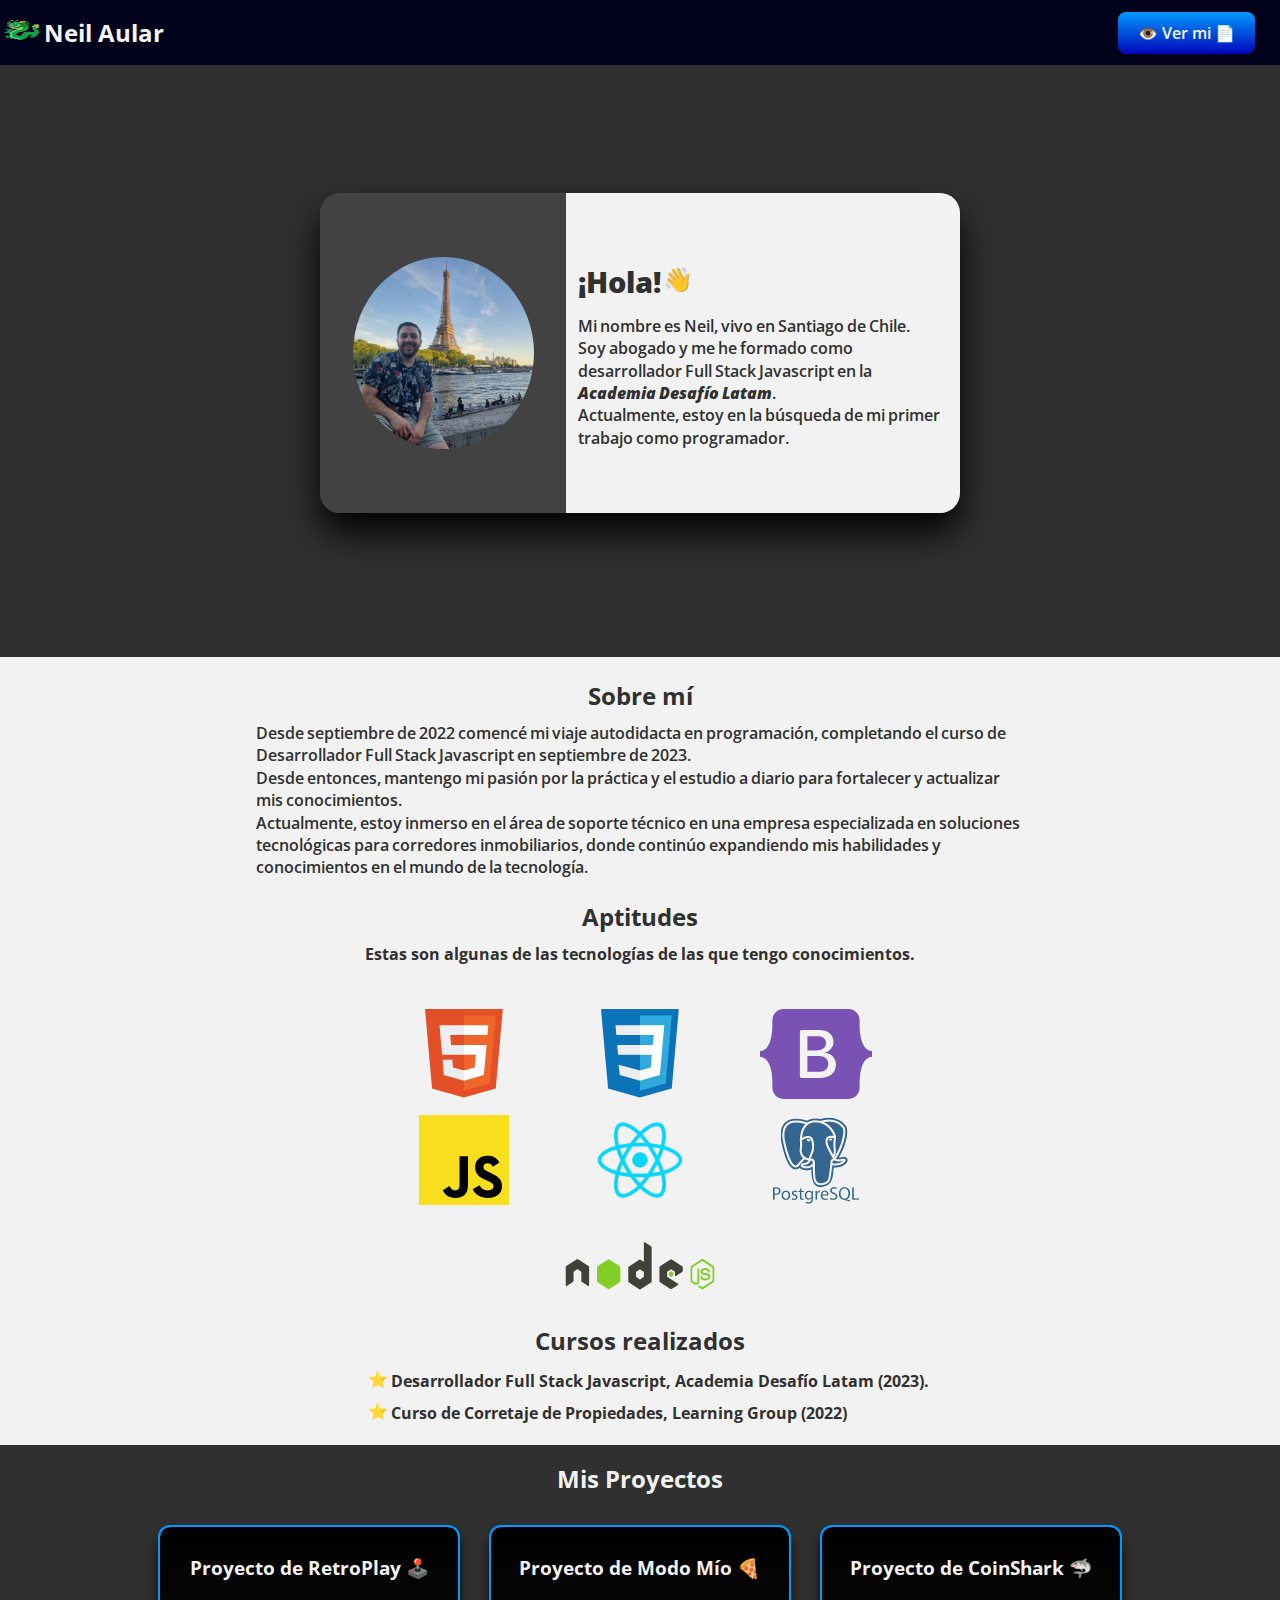
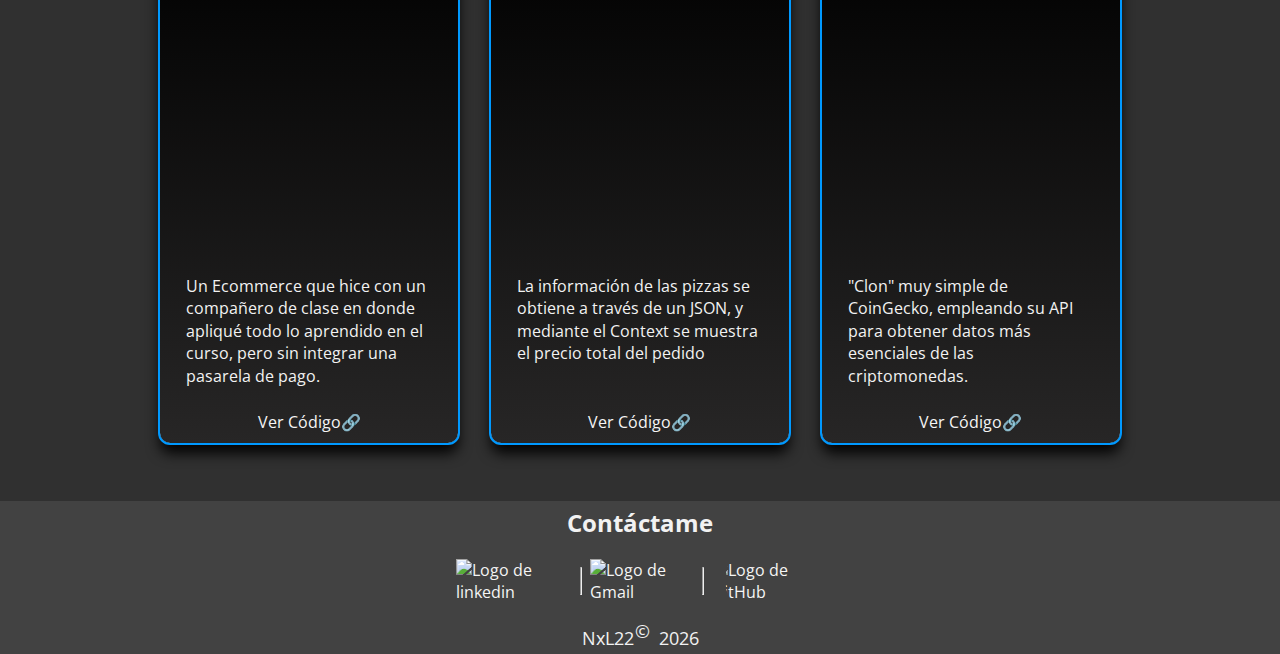
==== index.html @ 05d7876f "uso de las variables en css y quitado del texto justify" ====
<!DOCTYPE html>
<html lang="es">

<head>
    <meta charset="UTF-8" />
    <meta name="viewport" content="width=device-width, initial-scale=1.0" />
    <link rel="stylesheet" href="./styles/estilos.css" />
    <title>Portafolio de Neil</title>
    <link rel="icon" href="./assets/imagenes/android-chrome-512x512.png" />
    <link rel="preconnect" href="https://fonts.googleapis.com" />
    <link rel="preconnect" href="https://fonts.gstatic.com" crossorigin />
    <link href="https://fonts.googleapis.com/css2?family=Open+Sans:wght@500&display=swap" rel="stylesheet" />
    <!--Scripts-->
    <script type="module" src="./script/date.js"></script>
    <script type="module" src="./script/myName.js"></script>
    <script type="module" src="./script/redirect.js"></script>
    <meta name="description" content="Portafolio de Neil Aular, programador Full Stack JS." />
    <meta name="keywords"
        content="desarrollador web, programador Full Stack, Javascript, portafolio, chile, desafio latam, NxL22" />
    <meta property="og:description" content="Portafolio de Neil Aular, programador Full Stack JS" />
    <meta name="author" content="Neil Aular" />
    <meta property="og:title" content="Neil Portafolio" />
    <meta property="og:image" content="./assets/imagenes/yo-portafolio-meta.jpg">
    <meta property="og:url" content="https://nxl22.github.io/" />
    <link rel="canonical" href="https://nxl22.github.io/" />
</head>

<body>
    <header>
        <h3><img class="gif-drake" decoding="async" src="./assets/imagenes/gif drake.gif" alt="Dragón GIF">
            <h1 id="myName">Neil Aular</h1>
        </h3>

        <a href="https://home.mycloud.com/action/share/c47ebfcd-e079-4c40-8b34-0595a6c8f67e"
            rel="nofollow noopener noreferrer" target="_blank" class="btn-cv">👁️ Ver mi 📄</a>
    </header>

    <section class="uno">
        <div class="caja-central">
            <div class="caja-cara">
                <img class="cara" src="./assets/imagenes/yo-portafolio.avif" alt="Foto de Neil">
            </div>
            <div class="caja-presentacion">
                <div>
                    <h2><big><strong>¡Hola!</strong></big> <span class="icon-hola">👋</span></h2>
                    <p class="presentacion">
                        Mi nombre es Neil, vivo en Santiago de Chile. <br> Soy abogado y me he
                        formado como desarrollador Full Stack Javascript en la <em><strong>Academia
                                Desafío Latam</strong></em>. <br> Actualmente, estoy en la búsqueda
                        de mi primer trabajo como programador.
                    </p>
                </div>
            </div>
        </div>
    </section>

    <section class="dos">
        <h2 class="h2-sobre-mi">Sobre mí</h2>
        <div class="presentacion">
            <p class="texto-sobre-mi">
                Desde septiembre de 2022 comencé mi viaje autodidacta en programación,
                completando el curso de Desarrollador Full Stack Javascript en
                septiembre de 2023. <br>
                Desde entonces, mantengo mi pasión por la práctica y
                el estudio a diario para fortalecer y actualizar mis conocimientos. <br> Actualmente, estoy inmerso en
                el
                área de soporte técnico en una empresa especializada en soluciones tecnológicas para corredores
                inmobiliarios, donde continúo expandiendo mis habilidades y conocimientos en el mundo de la
                tecnología. </p>
        </div>

        <h2 class="titulo">Aptitudes</h2>
        <p class="texto-aptitudes">
            Estas son algunas de las tecnologías de las que tengo conocimientos.
        </p>

        <div class="aptitudes">
            <div class="tech-list">
                <div class="grid-container">
                    <img src="./assets/imagenes/HTML.svg" decoding="async" loading="lazy" class="tech"
                        alt="Logo de HTML">

                    <img src="./assets/imagenes/CSS.svg" decoding="async" loading="lazy" class="tech" alt="Logo de CSS">

                    <img src="./assets/imagenes/BOOTSTRAP.svg" decoding="async" loading="lazy" class="tech"
                        alt="Logo de BOOTSTRAP">

                    <img src="./assets/imagenes/JAVASCRIPT.svg" decoding="async" loading="lazy" class="tech"
                        alt="Logo de JAVASCRIPT">

                    <img src="./assets/imagenes/REACT.png" decoding="async" loading="lazy" class="tech"
                        alt="Logo de REACT">

                    <img src="./assets/imagenes/PostgreSQL.png" decoding="async" loading="lazy" class="tech"
                        alt="Logo de POSTGRESQL">

                    <img src="./assets/imagenes/NODEJS.svg" decoding="async" loading="lazy" class="tech"
                        alt="Logo de NODEJS">
                </div>
            </div>

            <h2 class="titulo">Cursos realizados</h2>
            <div class="cursos-realizados">
                <ul>
                    <li>
                        Desarrollador Full Stack Javascript, Academia Desafío Latam (2023).
                    </li>
                    <li>
                        Curso de Corretaje de Propiedades, Learning Group (2022)
                    </li>
                </ul>
            </div>
    </section>

    <section class="tres">
        <h2 class="titulo-proyectos">Mis Proyectos</h2>

        <div class="proyectos">
            <div class="card">
                <h3>Proyecto de RetroPlay 🕹️</h3>
                <img src="./assets/imagenes/RetroPlay.jpeg" decoding="async" loading="lazy" alt="Proyecto RetroPlay">
                <p class="texto-card">Un Ecommerce que hice con un compañero de clase en donde apliqué todo lo aprendido
                    en el curso, pero sin integrar una
                    pasarela de pago.</p>
                <div class="ver-codigo">
                    <a href="https://github.com/NxL22/RetroPlay-Ecommerce" rel="nofollow noopener noreferrer"
                        target="_blank"><span class="texto-ver">Ver
                            Código🔗</span></a>
                </div>
            </div>

            <div class="card">
                <h3>Proyecto de Modo Mío 🍕 </h3>
                <img src="./assets/imagenes/pizzeria.jpeg" decoding="async" loading="lazy" alt="Poyecto Modo Mío">

                <p class="texto-card">La información de las pizzas se obtiene a través de un JSON, y mediante el Context
                    se muestra el precio total del pedido</p>
                <div class="ver-codigo">
                    <a href="https://github.com/NxL22/Desafio-Pizzeria.git" rel="nofollow noopener noreferrer"
                        target="_blank"><span class="texto-ver">Ver
                            Código🔗</span></a>
                </div>
            </div>

            <div class="card">
                <h3>Proyecto de CoinShark 🦈</h3>
                <img src="./assets/imagenes/CoinShark.jpeg" decoding="async" loading="lazy" alt="Proyecto CoinShark">
                <p class="texto-card">"Clon" muy simple de CoinGecko, empleando su API para obtener datos más
                    esenciales de las criptomonedas.</p>
                <div class="ver-codigo">
                    <a href="https://github.com/NxL22/Desafio-react-API.git" rel="nofollow noopener noreferrer"
                        target="_blank"><span class="texto-ver">Ver
                            Código🔗</span></a>
                </div>
            </div>
    </section>

    <footer class="footer">
        <h2 class="titulo-footer">Contáctame</h2>

        <div class="contacto">
            <a href="https://www.linkedin.com/in/neil-aular/" rel="nofollow noopener noreferrer" target="_blank">
                <img src="https://cdn.worldvectorlogo.com/logos/linkedin-icon-2.svg" decoding="async" loading="lazy"
                    class="red-social" alt="Logo de linkedin">
            </a>
            <hr />

            <a href="mailto:lien.dev.22@gmail.com?body=Hola%20Neil," rel="nofollow noopener noreferrer" target="_blank">
                <img src="https://cdn.worldvectorlogo.com/logos/gmail-icon.svg" decoding="async" loading="lazy"
                    class="red-social" alt="Logo de Gmail">
            </a>

            <hr />

            <a href="https://github.com/NxL22" rel="nofollow noopener noreferrer" target="_blank">
                <img src="https://cdn-icons-png.flaticon.com/512/25/25231.png" decoding="async" loading="lazy"
                    class="red-social github" alt="Logo de GitHub">
            </a>

        </div>
        <p class="texto-footer">
            NxL22 <big class="copyright">&copy;</big> <span id="currentYear"></span>
        </p>
    </footer>

</body>

</html>
---- styles/estilos.css ----
:root {
    --color-scrollbar: rgba(12, 97, 245, 0.706);
    --color-scrollbar-bg: #222121;
    --color-bg: #000000;
    --color-header-bg: #01011c;
    --color-header-bg-adjusted: rgba(0, 0, 0, 0.3);
    --color-header-text: #f5f5f5;
    --color-main-text: #f2f2f2;
    --color-secondary-bg: #303030;
    --color-accent: #09f;
    --color-accent-dark: #0104bcf9;
    --color-card-bg: linear-gradient(rgb(0, 0, 0), #272626);
    --color-card-border: linear-gradient(#09f, #f5f5f5);
    --color-footer-bg: #424242;
    --color-hover-card:#0f63e8ef;
}

html {
    box-sizing: border-box;
    scrollbar-color: var(--color-scrollbar) var(--color-scrollbar-bg);
    scrollbar-width: thin;
}

body {
    margin: 0;
    font-family: 'Open Sans', sans-serif;
    background-color: var(--color-bg);
    color: var(--color-main-text);
}

header {
    display: flex;
    height: 65px;
    background-color: var(--color-header-bg);
    color: var(--color-header-text);
    align-items: center;
    justify-content: space-between;
    user-select: none;
    position: sticky;
    top: 0;
    z-index: 1;
    animation: adjust-header linear both;
    animation-timeline: scroll();
    animation-range: 0 100px;
}

@keyframes adjust-header {
    to {
        background: var(--color-header-bg-adjusted);
        font-size: 12px;
        height: 52px;
        border-radius: 0;
    }
}

h1 {
    font-size: 1.5em;
    cursor: pointer;
}

h2 {
    position: relative;
    margin-top: 5px;
}

.gif-drake {
    width: 44px;
    height: 22px;
}

.btn-cv {
    color: var(--color-header-text);
    background:
        linear-gradient(var(--color-accent), var(--color-accent-dark)) padding-box,
        linear-gradient(var(--color-accent), var(--color-secondary-bg)) border-box;
    text-decoration: none;
    font-weight: 600;
    max-height: 40px;
    padding: 10px 20px;
    font-size: 16px;
    border-radius: 8px;
    margin-right: 25px;
    margin-left: auto;
}

.btn-cv:hover {
    background: linear-gradient(rgb(1, 37, 61), #1070e6f9) padding-box;
    transition: background-color 0.3s ease;
}

.cara {
    border-radius: 50%;
    height: 12em;
    padding-top: 4em;
    padding-bottom: 4em;
}

.uno {
    padding-bottom: 9em;
    width: 100%;
    display: flex;
    flex-direction: row;
    justify-content: center;
    background-color: var(--color-secondary-bg);
    color: var(--color-main-text);
    user-select: none;
}

.caja-central {
    margin-top: 10%;
    width: 50%;
    display: flex;
    flex-direction: row;
    border-radius: 20px;
    overflow: hidden;
    height: 50%;
    box-shadow: 0 20px 36px rgba(0, 0, 0, 0.956);
}

.caja-cara {
    display: flex;
    justify-content: center;
    align-items: center;
    width: 40%;
    background-color: var(--color-footer-bg);
}

.caja-presentacion {
    display: flex;
    justify-content: center;
    align-items: center;
    width: 60%;
    background-color: var(--color-main-text);
    color: var(--color-secondary-bg);
    padding: 12px;
}

.presentacion,
.texto-sobre-mi,
.texto-card {
    word-wrap: break-word;
    text-wrap: pretty;
    text-align: start;
    line-height: 1.4;
}

.texto-card {
    padding-inline: 1em;
}

.presentacion {
    margin: 0;
    margin-top: -6px;
    max-width: 100%;
    word-spacing: -1px;
    font-weight: 600;
}

.dos {
    background-color: var(--color-main-text);
    height: auto;
    display: flex;
    flex-direction: column;
    justify-content: center;
    align-items: center;
    color: var(--color-secondary-bg);
    padding: 1em 20% 2em 20%;
    font-weight: 700;
    user-select: none;
}

.dos h2,
.dos ul,
.dos li {
    margin-bottom: -18px;
}

.dos li {
    padding: 3px;
    list-style: none;
    margin-bottom: 4px;
    position: relative;
    white-space: nowrap;
}

.cursos-realizados li::before {
    content: "⭐";
    height: 26px;
    position: absolute;
    left: -20px;
    top: 50%;
    transform: translateY(-50%);
}

.h2-sobre-mi {
    margin-top: -1em;
    padding-top: 30px;
    padding-bottom: 18px;
}

.aptitudes {
    width: 70%;
    margin-top: 20px;
}

.tech-list {
    display: flex;
    justify-content: space-between;
    padding: 8px;
    justify-content: center;
    align-items: center;
}

.tech {
    height: 90px;
}

.tres {
    background-color: var(--color-secondary-bg);
    height: 41em;
    display: flex;
    justify-content: flex-start;
    flex-direction: column;
    align-items: center;
    color: var(--color-main-text);
    user-select: none;
}

.proyectos {
    width: 75%;
    display: flex;
    justify-content: space-between;
    flex-wrap: wrap;
    column-gap: 10px;
}

.titulo-proyectos {
    padding-bottom: 1em;
    padding-top: 0.5em;
}

.card {
    display: flex;
    position: relative;
    flex-direction: column;
    text-align: center;
    width: 29%;
    outline: solid var(--color-accent) 2px;
    background: var(--color-card-bg) padding-box,
        var(--color-card-border) border-box;
    border-radius: 10px;
    padding: 10px;
    margin-top: -12px;
    min-height: 31em;
    word-break: normal;
    transition: transform 0.3s ease, box-shadow 0.3s ease;
    box-shadow: 0 10px 14px rgba(0, 0, 0, 0.974);
}

.card:hover {
    transform: translateY(-4px) scale(1.02) rotateY(4deg);
    box-shadow: 0 20px 36px rgb(0, 0, 0);
}

.texto-ver:hover {
    color: var(--color-hover-card);
}

.ver-codigo {
    position: absolute;
    bottom: 10px;
    left: 50%;
    transform: translateX(-50%);
}

.card>img {
    width: 200px;
    height: 260px;
    margin: 0 auto;
    display: block;
}

.card a,
footer a {
    color: var(--color-header-text);
    text-decoration: none;
}

.red-social {
    max-height: 3.3em;
    margin: 0 8px;
    transition: all 0.4s ease;
    position: relative;
}

.red-social.github {
    clip-path: circle(50%);
}

.red-social::before {
    content: '';
    position: absolute;
    top: 50%;
    left: 50%;
    width: 100%;
    height: 100%;
    border-radius: 50%;
    background-color: rgba(255, 255, 255, 0.1);
    transform: translate(-50%, -50%) scale(0);
    transition: transform 0.4s ease, opacity 0.4s ease;
    z-index: -1;
}

.red-social:hover::before {
    transform: translate(-50%, -50%) scale(1.5);
    opacity: 0;
}

.red-social:hover {
    animation: iconShake 0.5s ease forwards;
    box-shadow: 0 4px 15px rgba(0, 0, 0, 0.2);
}

@keyframes iconShake {
    0% {
        transform: translateX(0) rotate(0);
    }

    25% {
        transform: translateX(-5px) rotate(-10deg);
    }

    50% {
        transform: translateX(5px) rotate(10deg);
    }

    75% {
        transform: translateX(-5px) rotate(-10deg);
    }

    100% {
        transform: translateX(0) rotate(0);
    }
}

footer {
    background-color: var(--color-footer-bg);
    display: flex;
    flex-direction: column;
    justify-content: flex-start;
    align-items: center;
    color: var(--color-main-text);
    user-select: none;
}

.texto-footer {
    margin-top: 18px;
    margin-bottom: 4px;
    font-size: large;
}

.copyright {
    font-size: 1em;
    vertical-align: 0.3em;
    position: relative;
    top: -0.1em;
    left: -0.2em;
}

.contacto {
    width: 30%;
    display: flex;
    justify-content: center;
}

.titulo {
    text-align: center;
    padding-bottom: 12px;
}

.cursos-realizados {
    display: flex;
    justify-content: center;
    align-items: center;
}

.grid-container {
    display: grid;
    grid-template-columns: repeat(3, 1fr);
    gap: 16px;
    justify-content: center;
    align-items: center;
}

.grid-container img {
    max-width: 10em;
    display: block;
    margin: 0 auto;
}

.grid-container img:nth-child(7) {
    grid-column: 2 / span 1;
    justify-self: center;
}

.icon-hola {
    display: inline-block;
    animation: shake 3.5s infinite;
    position: absolute;
    top: -2px;
    padding: 2px;
}

@keyframes shake {
    0% {
        transform: translateY(0) rotate(0);
    }

    25% {
        transform: translateX(-4px) rotate(-20deg);
    }

    50% {
        transform: translateX(5px) rotate(12deg);
    }

    75% {
        transform: translateX(-3px) rotate(-10deg);
    }

    100% {
        transform: translateY(0) rotate(0);
    }
}

@media only screen and (max-width: 1198px) {
    .h2-sobre-mi {
        padding-bottom: 32px;
    }

    .caja-central {
        height: 70%;
        flex-direction: column;
    }

    .caja-cara {
        width: 100%;
        padding-top: 12px;
        padding-bottom: 9px;
    }

    .caja-cara img {
        min-height: 16em;
        margin-left: 14px;
    }

    .caja-presentacion {
        width: 94%;
        height: 50%;
        align-items: flex-start;
        padding-right: 30px;
    }

    .aptitudes {
        width: 100%;
        margin-top: 20px;
    }

    .uno {
        padding-bottom: 4em;
    }

    .dos {
        height: auto;
        padding: 20px 10px;
    }

    .tres {
        height: auto;
        padding-bottom: 4em;
    }

    .proyectos {
        width: 90%;
        flex-direction: column;
        align-items: center;
        justify-content: space-between;
    }

    .card {
        margin-top: 20px;
        width: 45%;
    }

    .red-social {
        margin: 0 10px 0 10px;
    }

    .grid-container img {
        max-width: 70px;
        /* Ajusta este valor para cambiar el tamaño de las imágenes en tabletas */
    }
}

@media only screen and (max-width: 767px) {
    .caja-central {
        width: 80%;
    }

    .card {
        width: 80%;
    }

    .texto-aptitudes {
        padding: 0 10px;
    }

    .grid-container {
        grid-template-columns: repeat(3, 1fr);
    }

    .grid-container img {
        max-width: 80px;
    }

    .dos li {
        white-space: unset;
        margin-bottom: 10px;
    }

    .dos .presentacion {
        max-width: 100%;
        padding: 0 10px;
    }

    .dos .texto-sobre-mi {
        word-wrap: break-word;
    }

    .presentacion p,
    .presentacion {
        overflow-wrap: break-word;
        white-space: normal;
        margin: 0;
        padding-right: 1em;
        max-width: 100%;
        margin-bottom: 10px;
    }
}
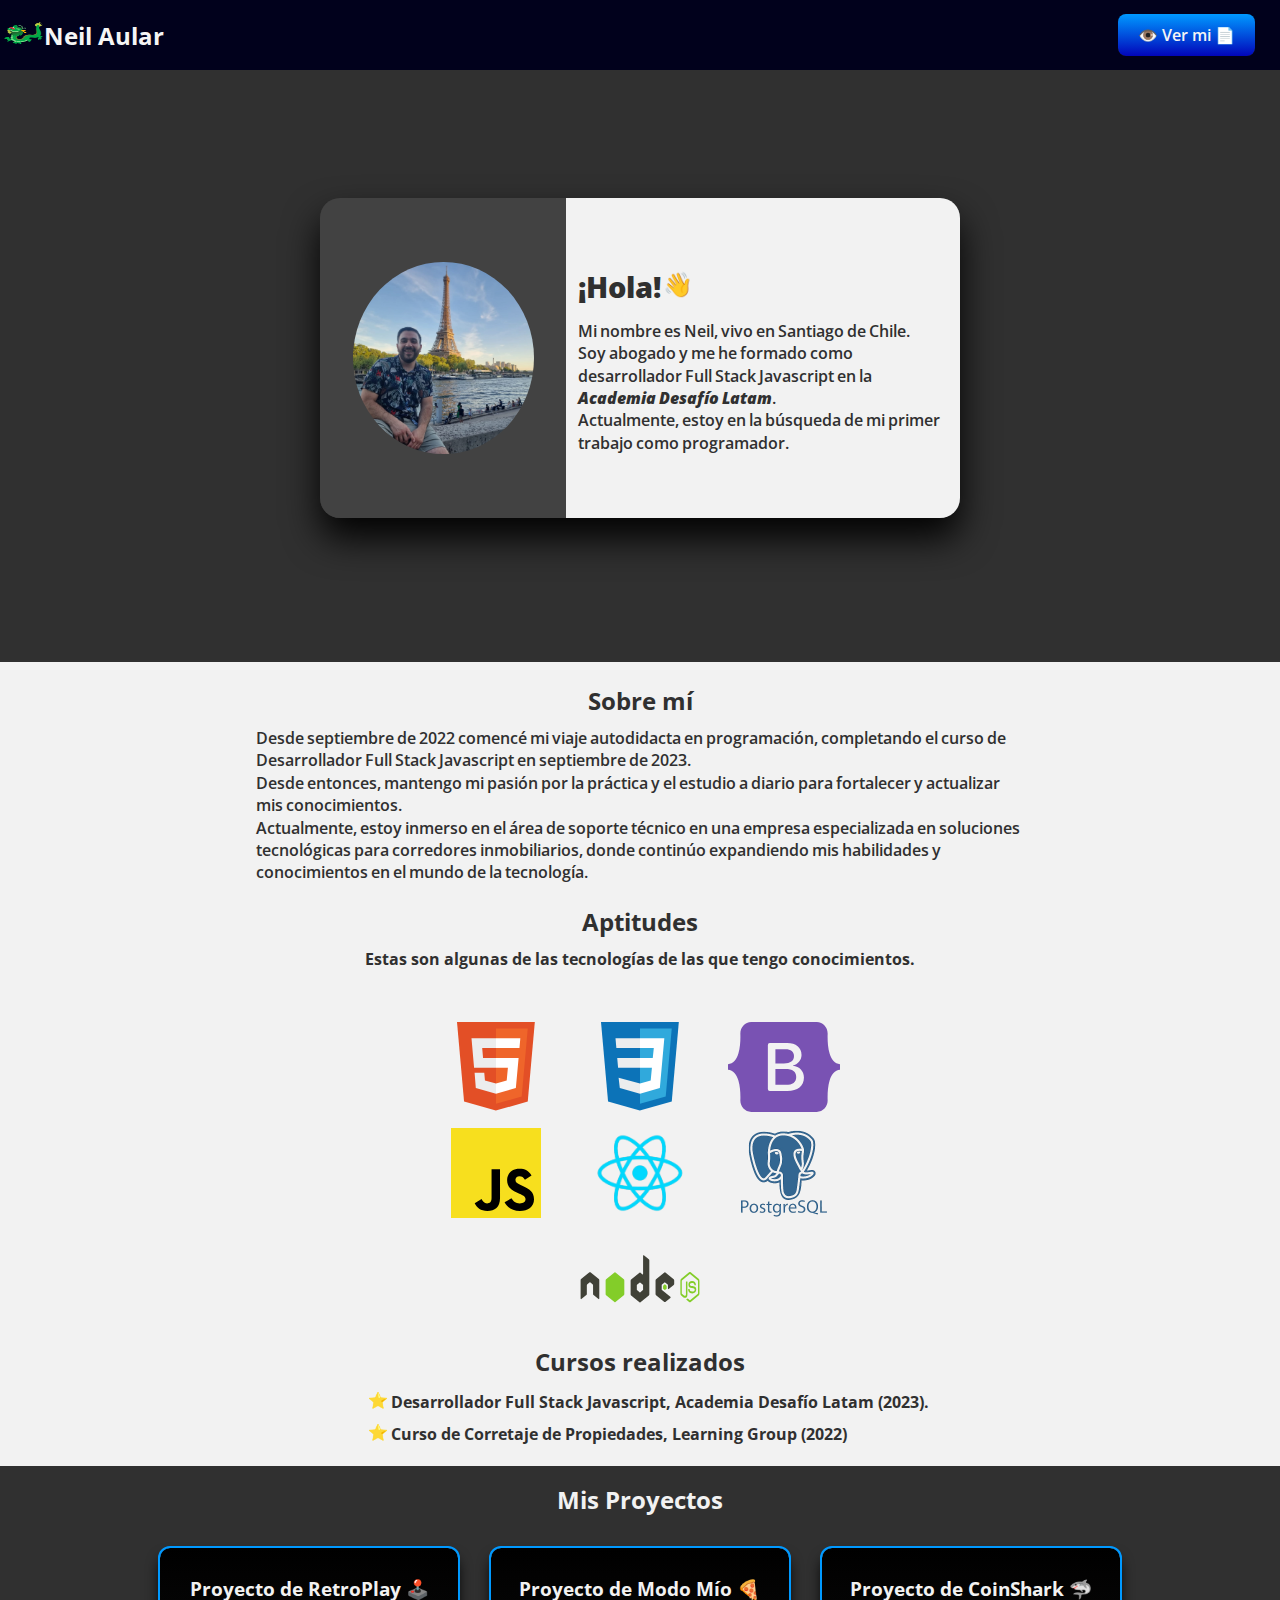
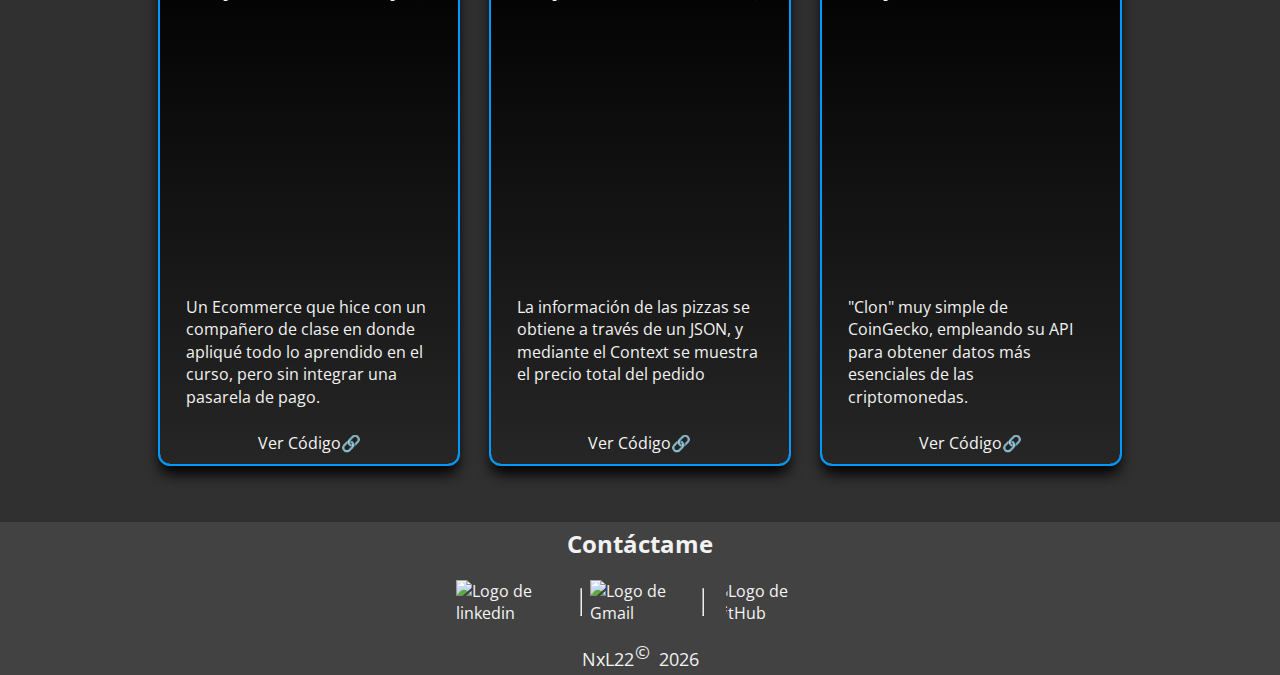
==== commit c80c2c37: "cambios en el width en las imgs tech" ====
--- a/index.html
+++ b/index.html
@@ -82,7 +82,7 @@
 
                     <img src="./assets/imagenes/CSS.svg" decoding="async" loading="lazy" class="tech" alt="Logo de CSS">
 
-                    <img src="./assets/imagenes/BOOTSTRAP.svg" decoding="async" loading="lazy" class="tech"
+                    <img src="./assets/imagenes/BOOTSTRAP.svg" decoding="async" loading="lazy" class="tech bootstrap"
                         alt="Logo de BOOTSTRAP">
 
                     <img src="./assets/imagenes/JAVASCRIPT.svg" decoding="async" loading="lazy" class="tech"
@@ -179,7 +179,7 @@
 
         </div>
         <p class="texto-footer">
-            NxL22 <big class="copyright">&copy;</big> <span id="currentYear"></span>
+            NxL22 <big class="copyright"> &copy; </big> <span id="currentYear"></span>
         </p>
     </footer>
 
--- a/styles/estilos.css
+++ b/styles/estilos.css
@@ -30,7 +30,7 @@
 
 header {
     display: flex;
-    height: 65px;
+    height: 70px;
     background-color: var(--color-header-bg);
     color: var(--color-header-text);
     align-items: center;
@@ -48,7 +48,7 @@
     to {
         background: var(--color-header-bg-adjusted);
         font-size: 12px;
-        height: 52px;
+        height: 60px;
         border-radius: 0;
     }
 }
@@ -184,7 +184,7 @@
 }
 
 .cursos-realizados li::before {
-    content: "⭐";
+    content: '⭐';
     height: 26px;
     position: absolute;
     left: -20px;
@@ -206,7 +206,7 @@
 .tech-list {
     display: flex;
     justify-content: space-between;
-    padding: 8px;
+    padding: 16px;
     justify-content: center;
     align-items: center;
 }
@@ -273,7 +273,7 @@
     transform: translateX(-50%);
 }
 
-.card>img {
+.card > img {
     width: 200px;
     height: 260px;
     margin: 0 auto;
@@ -393,7 +393,7 @@
 }
 
 .grid-container img {
-    max-width: 10em;
+    max-width: 8em;
     display: block;
     margin: 0 auto;
 }
@@ -489,7 +489,7 @@
 
     .card {
         margin-top: 20px;
-        width: 45%;
+        width: 18em;
     }
 
     .red-social {
@@ -497,9 +497,17 @@
     }
 
     .grid-container img {
-        max-width: 70px;
-        /* Ajusta este valor para cambiar el tamaño de las imágenes en tabletas */
-    }
+        max-width: 80px;
+    }
+
+    .grid-container img.bootstrap {
+        max-width: 105px; /* Ajusta el tamaño según sea necesario */
+    }
+
+    .red-social {
+        margin: 0 2em;
+    }
+
 }
 
 @media only screen and (max-width: 767px) {
@@ -508,7 +516,7 @@
     }
 
     .card {
-        width: 80%;
+        width: 18em;
     }
 
     .texto-aptitudes {
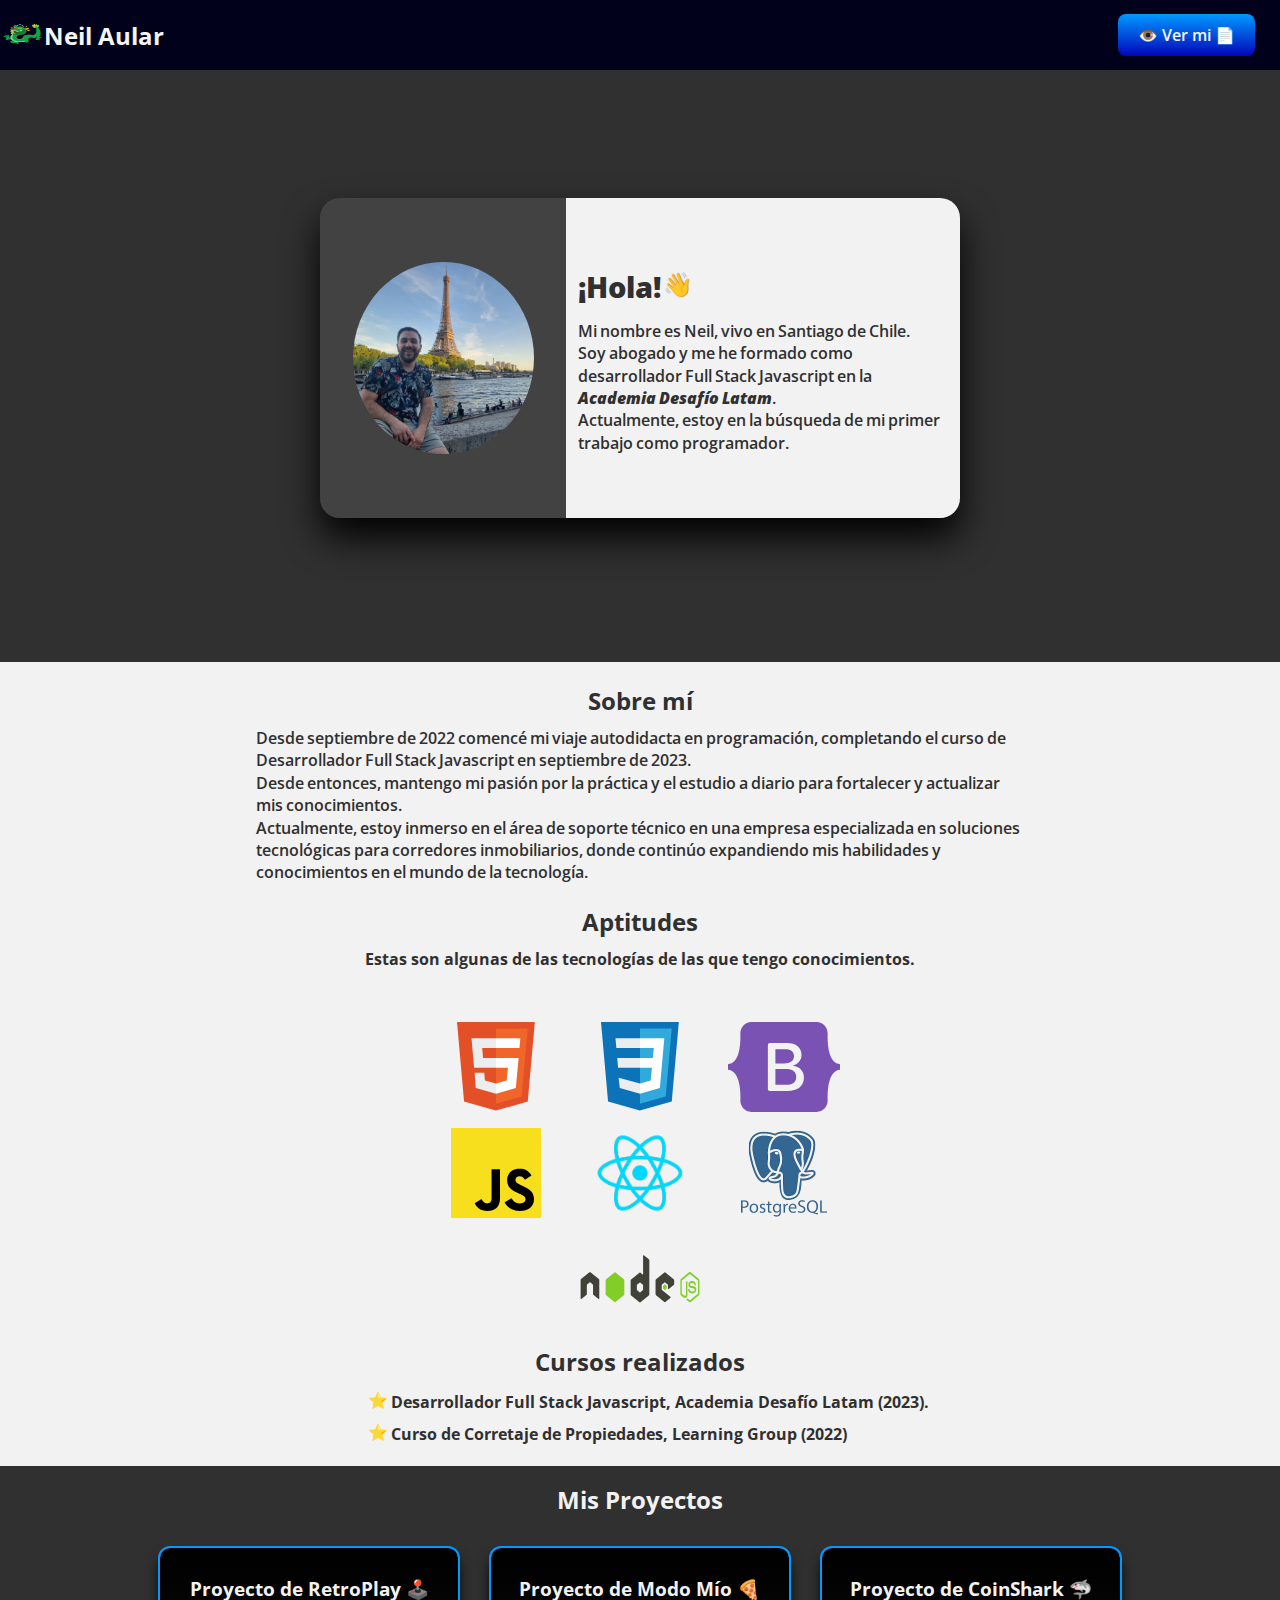
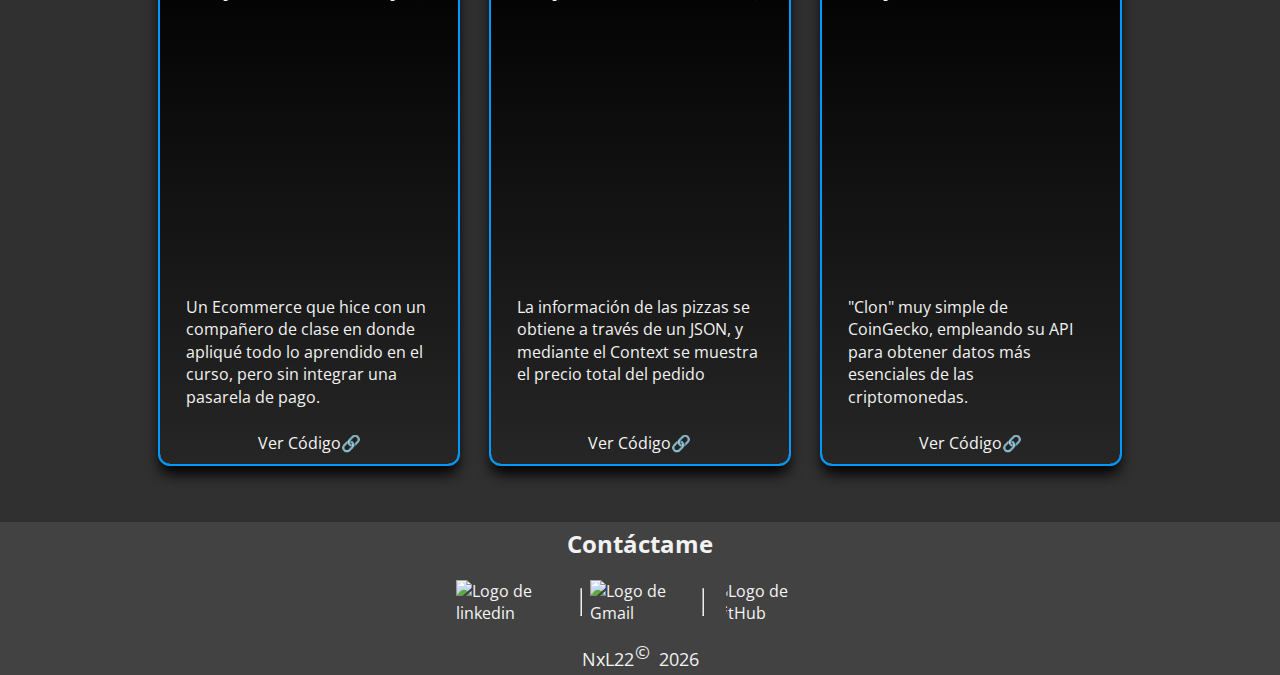
==== commit 841c2def: "eliminado de la version reloj" ====
--- a/index.html
+++ b/index.html
@@ -13,7 +13,6 @@
     <!--Scripts-->
     <script type="module" src="./script/date.js"></script>
     <script type="module" src="./script/myName.js"></script>
-    <script type="module" src="./script/redirect.js"></script>
     <meta name="description" content="Portafolio de Neil Aular, programador Full Stack JS." />
     <meta name="keywords"
         content="desarrollador web, programador Full Stack, Javascript, portafolio, chile, desafio latam, NxL22" />
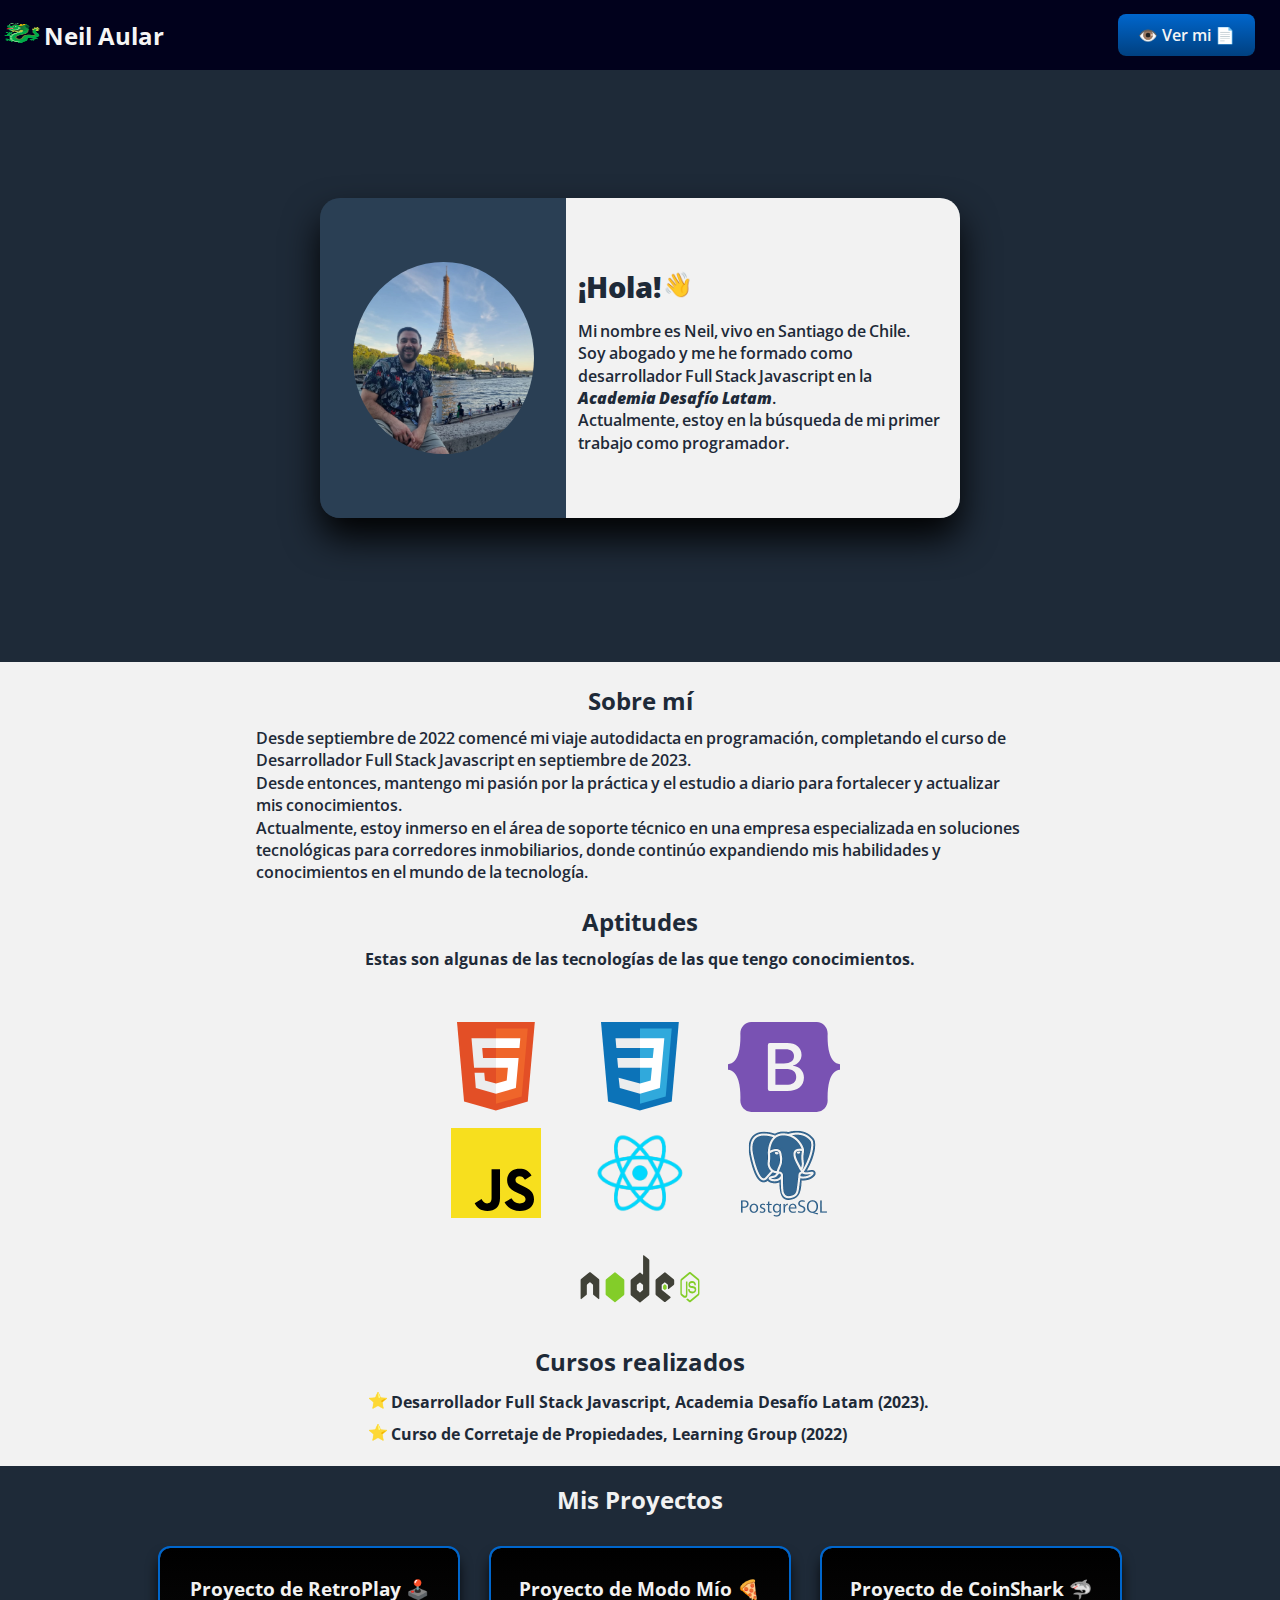
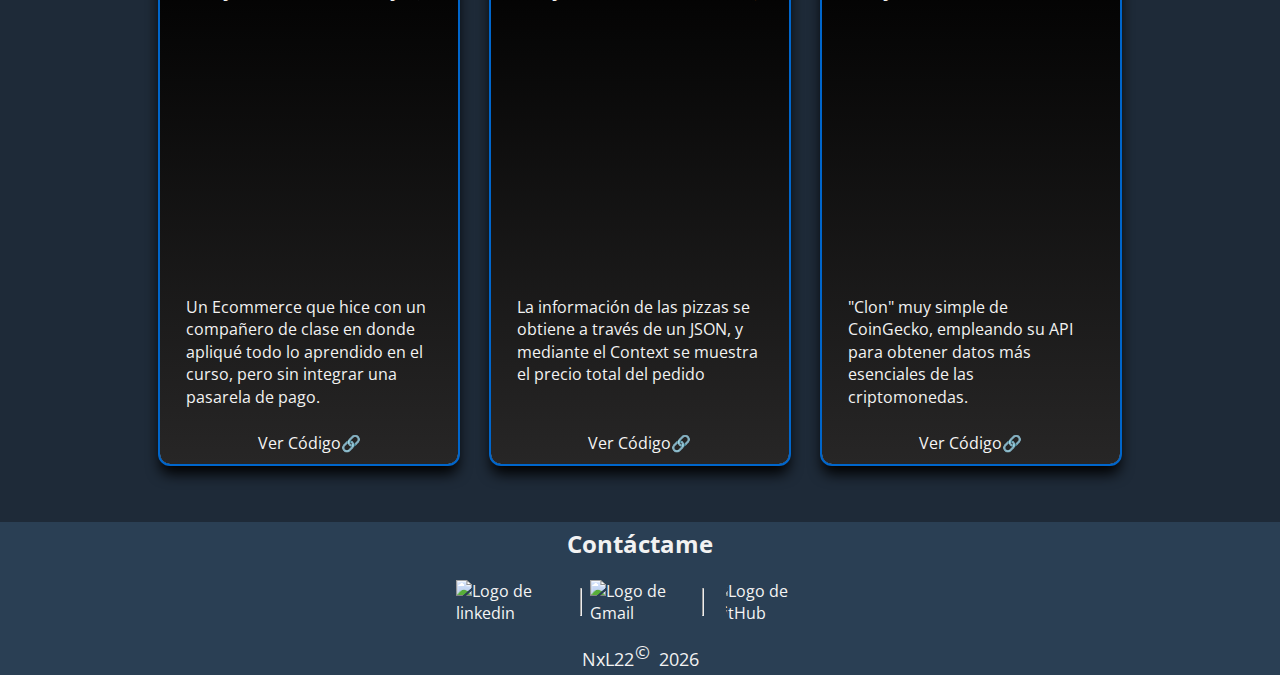
==== commit f1aa76e9: "add google search console" ====
--- a/index.html
+++ b/index.html
@@ -22,6 +22,7 @@
     <meta property="og:image" content="./assets/imagenes/yo-portafolio-meta.jpg">
     <meta property="og:url" content="https://nxl22.github.io/" />
     <link rel="canonical" href="https://nxl22.github.io/" />
+    <meta name="google-site-verification" content="sAAdLAHbcNgNtkoSwe-Tm4KbyCVM6EUm1wsYtFwlTVA" />
 </head>
 
 <body>
--- a/styles/estilos.css
+++ b/styles/estilos.css
@@ -6,14 +6,15 @@
     --color-header-bg-adjusted: rgba(0, 0, 0, 0.3);
     --color-header-text: #f5f5f5;
     --color-main-text: #f2f2f2;
-    --color-secondary-bg: #303030;
-    --color-accent: #09f;
-    --color-accent-dark: #0104bcf9;
+    --color-secondary-bg: #1e2a38;
+    --color-accent: #0066cc;
+    --color-accent-dark: #004080;
     --color-card-bg: linear-gradient(rgb(0, 0, 0), #272626);
-    --color-card-border: linear-gradient(#09f, #f5f5f5);
-    --color-footer-bg: #424242;
-    --color-hover-card:#0f63e8ef;
-}
+    --color-card-border: linear-gradient(#0066cc, #f5f5f5); 
+    --color-footer-bg: #2a3f54;
+    --color-hover-card:#0a4fbd;
+}
+
 
 html {
     box-sizing: border-box;
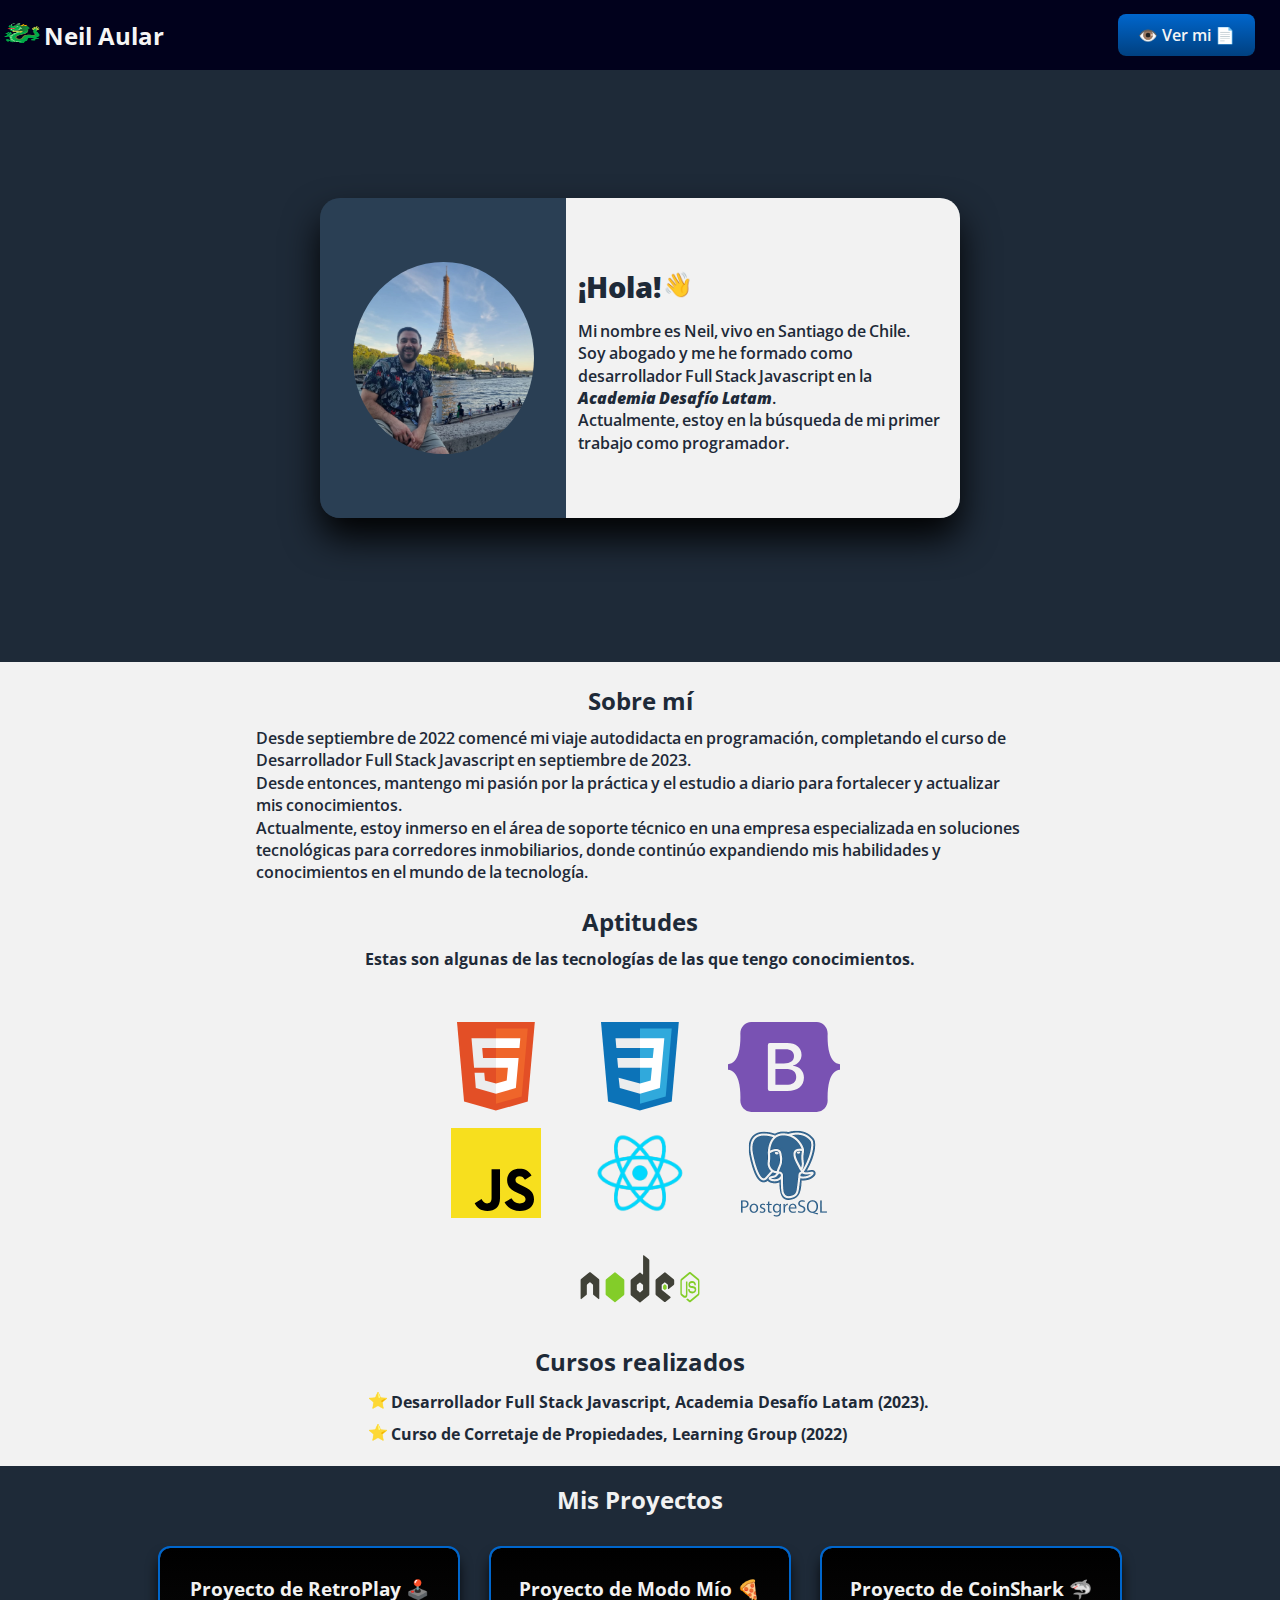
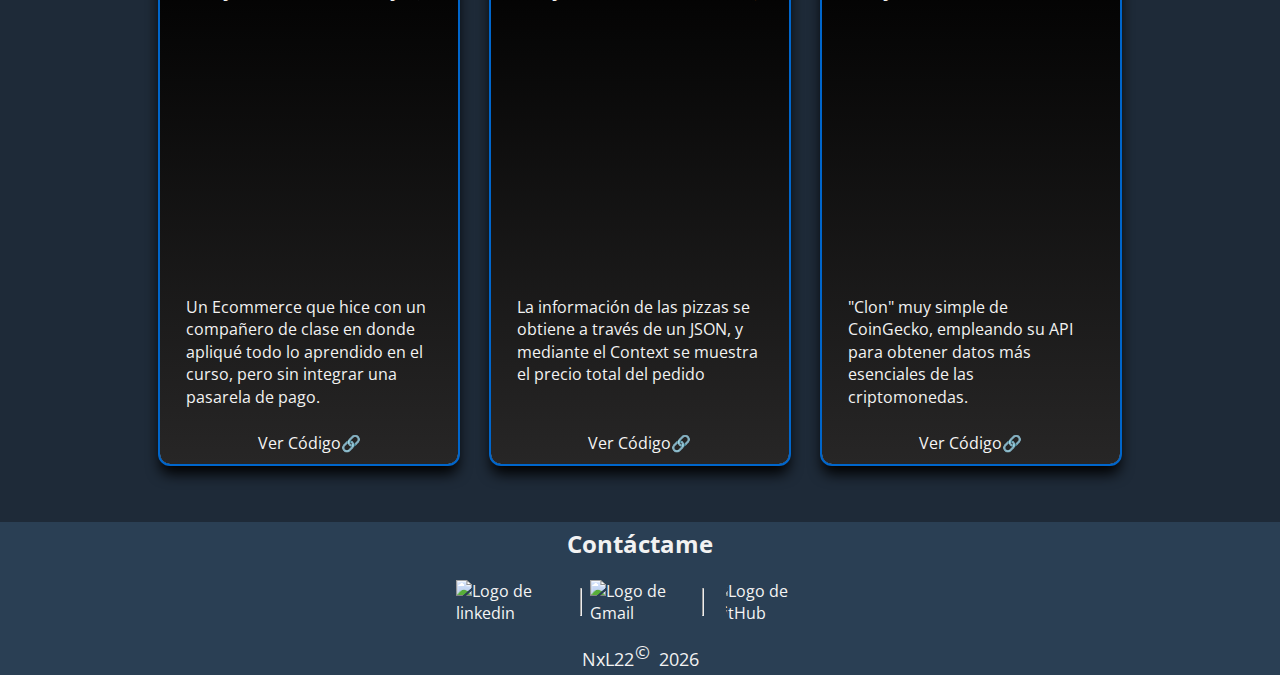
==== commit 1e24d08d: "sacar del h3 el h1" ====
--- a/index.html
+++ b/index.html
@@ -27,9 +27,9 @@
 
 <body>
     <header>
-        <h3><img class="gif-drake" decoding="async" src="./assets/imagenes/gif drake.gif" alt="Dragón GIF">
-            <h1 id="myName">Neil Aular</h1>
-        </h3>
+        <h3><img class="gif-drake" decoding="async" src="./assets/imagenes/gif drake.gif" alt="Dragón GIF"></h3>
+        <h1 id="myName">Neil Aular</h1>
+
 
         <a href="https://home.mycloud.com/action/share/c47ebfcd-e079-4c40-8b34-0595a6c8f67e"
             rel="nofollow noopener noreferrer" target="_blank" class="btn-cv">👁️ Ver mi 📄</a>
@@ -185,4 +185,4 @@
 
 </body>
 
-</html>
+</html>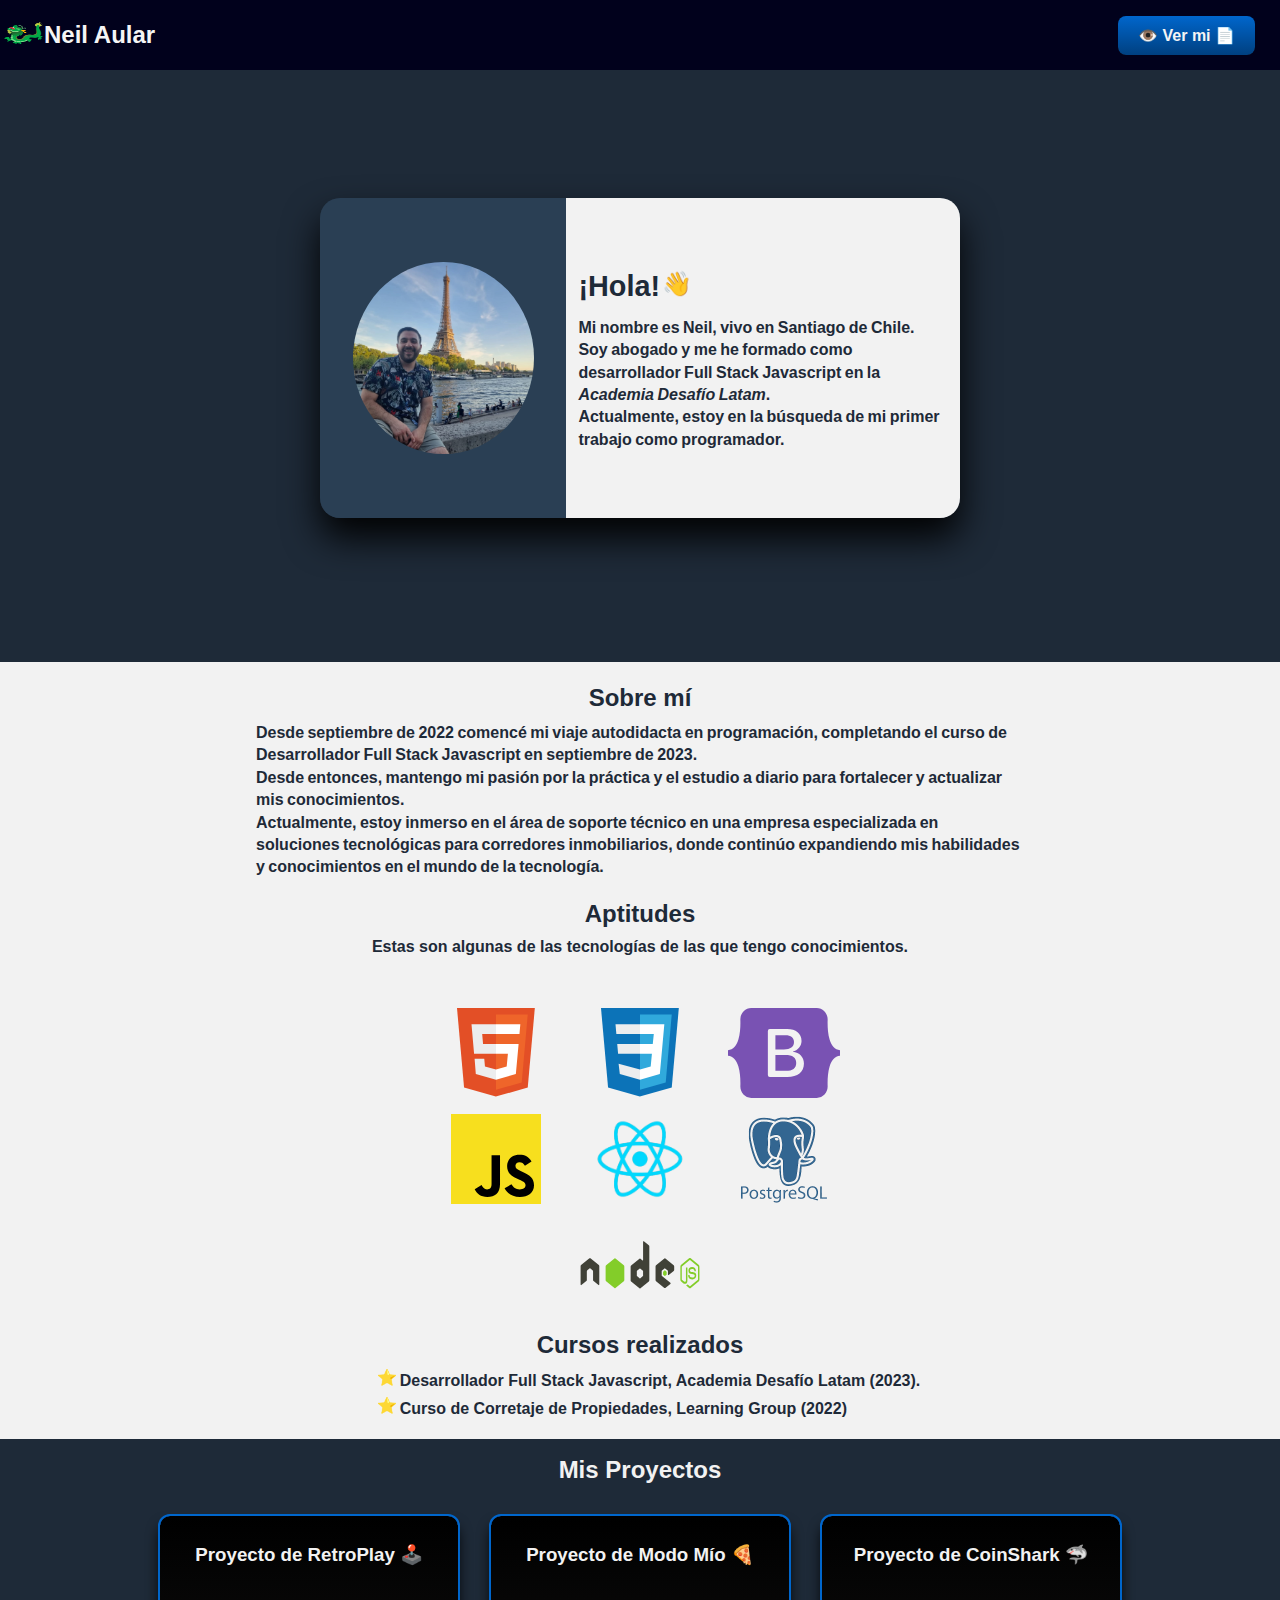
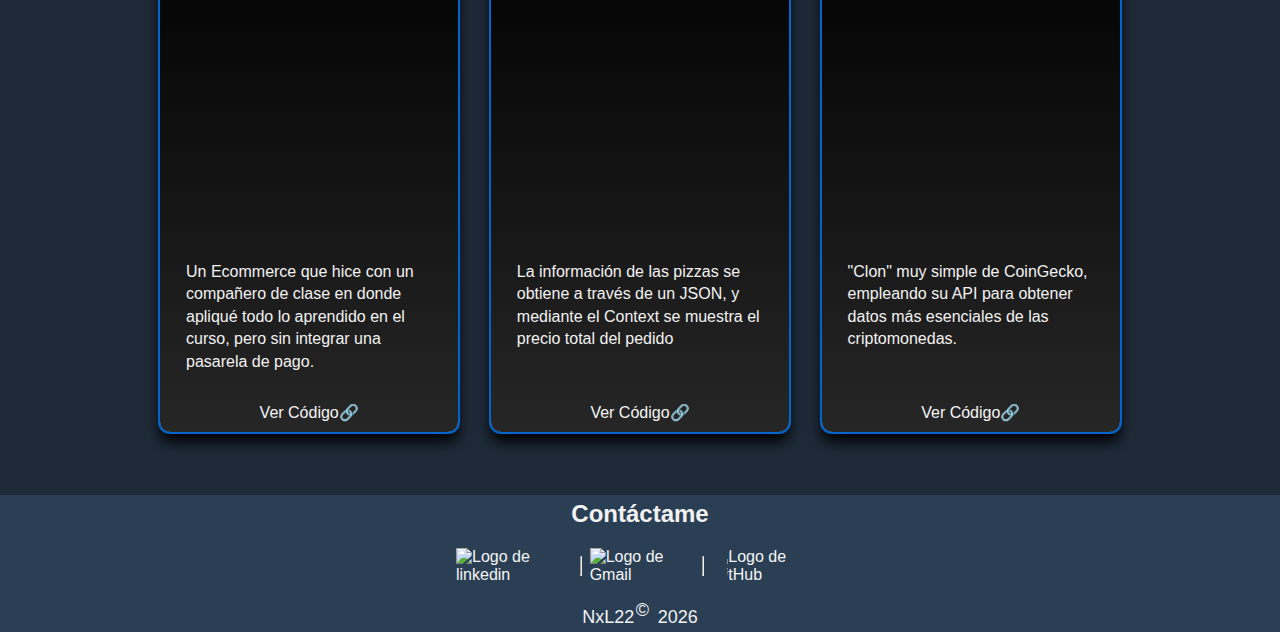
==== commit 90fbfa2d: "Add Open Sans in CSS" ====
--- a/index.html
+++ b/index.html
@@ -2,186 +2,180 @@
 <html lang="es">
 
 <head>
-    <meta charset="UTF-8" />
-    <meta name="viewport" content="width=device-width, initial-scale=1.0" />
-    <link rel="stylesheet" href="./styles/estilos.css" />
-    <title>Portafolio de Neil</title>
-    <link rel="icon" href="./assets/imagenes/android-chrome-512x512.png" />
-    <link rel="preconnect" href="https://fonts.googleapis.com" />
-    <link rel="preconnect" href="https://fonts.gstatic.com" crossorigin />
-    <link href="https://fonts.googleapis.com/css2?family=Open+Sans:wght@500&display=swap" rel="stylesheet" />
-    <!--Scripts-->
-    <script type="module" src="./script/date.js"></script>
-    <script type="module" src="./script/myName.js"></script>
-    <meta name="description" content="Portafolio de Neil Aular, programador Full Stack JS." />
-    <meta name="keywords"
-        content="desarrollador web, programador Full Stack, Javascript, portafolio, chile, desafio latam, NxL22" />
-    <meta property="og:description" content="Portafolio de Neil Aular, programador Full Stack JS" />
-    <meta name="author" content="Neil Aular" />
-    <meta property="og:title" content="Neil Portafolio" />
-    <meta property="og:image" content="./assets/imagenes/yo-portafolio-meta.jpg">
-    <meta property="og:url" content="https://nxl22.github.io/" />
-    <link rel="canonical" href="https://nxl22.github.io/" />
-    <meta name="google-site-verification" content="sAAdLAHbcNgNtkoSwe-Tm4KbyCVM6EUm1wsYtFwlTVA" />
+	<meta charset="UTF-8" />
+	<meta name="viewport" content="width=device-width, initial-scale=1.0" />
+	<link rel="stylesheet" href="./styles/estilos.css" />
+	<title>Portafolio de Neil</title>
+	<link rel="icon" href="./assets/imagenes/android-chrome-512x512.png" />
+	<!--Scripts-->
+	<script type="module" src="./script/date.js"></script>
+	<script type="module" src="./script/myName.js"></script>
+	<meta name="description" content="Portafolio de Neil Aular, programador Full Stack JS." />
+	<meta name="keywords"
+		content="desarrollador web, programador Full Stack, Javascript, portafolio, chile, desafio latam, NxL22" />
+	<meta property="og:description" content="Portafolio de Neil Aular, programador Full Stack JS" />
+	<meta name="author" content="Neil Aular" />
+	<meta property="og:title" content="Neil Portafolio" />
+	<meta property="og:image" content="./assets/imagenes/yo-portafolio-meta.jpg">
+	<meta property="og:url" content="https://nxl22.github.io/" />
+	<link rel="canonical" href="https://nxl22.github.io/" />
+	<meta name="google-site-verification" content="sAAdLAHbcNgNtkoSwe-Tm4KbyCVM6EUm1wsYtFwlTVA" />
 </head>
 
 <body>
-    <header>
-        <h3><img class="gif-drake" decoding="async" src="./assets/imagenes/gif drake.gif" alt="Dragón GIF"></h3>
-        <h1 id="myName">Neil Aular</h1>
+	<header>
+		<h3><img class="gif-drake" decoding="async" src="./assets/imagenes/gif drake.gif" alt="Dragón GIF"></h3>
+		<h1 id="myName">Neil Aular</h1>
 
 
-        <a href="https://home.mycloud.com/action/share/c47ebfcd-e079-4c40-8b34-0595a6c8f67e"
-            rel="nofollow noopener noreferrer" target="_blank" class="btn-cv">👁️ Ver mi 📄</a>
-    </header>
+		<a href="https://home.mycloud.com/action/share/c47ebfcd-e079-4c40-8b34-0595a6c8f67e"
+			rel="nofollow noopener noreferrer" target="_blank" class="btn-cv">👁️ Ver mi 📄</a>
+	</header>
 
-    <section class="uno">
-        <div class="caja-central">
-            <div class="caja-cara">
-                <img class="cara" src="./assets/imagenes/yo-portafolio.avif" alt="Foto de Neil">
-            </div>
-            <div class="caja-presentacion">
-                <div>
-                    <h2><big><strong>¡Hola!</strong></big> <span class="icon-hola">👋</span></h2>
-                    <p class="presentacion">
-                        Mi nombre es Neil, vivo en Santiago de Chile. <br> Soy abogado y me he
-                        formado como desarrollador Full Stack Javascript en la <em><strong>Academia
-                                Desafío Latam</strong></em>. <br> Actualmente, estoy en la búsqueda
-                        de mi primer trabajo como programador.
-                    </p>
-                </div>
-            </div>
-        </div>
-    </section>
+	<section class="uno">
+		<div class="caja-central">
+			<div class="caja-cara">
+				<img class="cara" src="./assets/imagenes/yo-portafolio.avif" alt="Foto de Neil">
+			</div>
+			<div class="caja-presentacion">
+				<div>
+					<h2><big><strong>¡Hola!</strong></big> <span class="icon-hola">👋</span></h2>
+					<p class="presentacion">
+						Mi nombre es Neil, vivo en Santiago de Chile. <br> Soy abogado y me he
+						formado como desarrollador Full Stack Javascript en la <em><strong>Academia
+								Desafío Latam</strong></em>. <br> Actualmente, estoy en la búsqueda
+						de mi primer trabajo como programador.
+					</p>
+				</div>
+			</div>
+		</div>
+	</section>
 
-    <section class="dos">
-        <h2 class="h2-sobre-mi">Sobre mí</h2>
-        <div class="presentacion">
-            <p class="texto-sobre-mi">
-                Desde septiembre de 2022 comencé mi viaje autodidacta en programación,
-                completando el curso de Desarrollador Full Stack Javascript en
-                septiembre de 2023. <br>
-                Desde entonces, mantengo mi pasión por la práctica y
-                el estudio a diario para fortalecer y actualizar mis conocimientos. <br> Actualmente, estoy inmerso en
-                el
-                área de soporte técnico en una empresa especializada en soluciones tecnológicas para corredores
-                inmobiliarios, donde continúo expandiendo mis habilidades y conocimientos en el mundo de la
-                tecnología. </p>
-        </div>
+	<section class="dos">
+		<h2 class="h2-sobre-mi">Sobre mí</h2>
+		<div class="presentacion">
+			<p class="texto-sobre-mi">
+				Desde septiembre de 2022 comencé mi viaje autodidacta en programación,
+				completando el curso de Desarrollador Full Stack Javascript en
+				septiembre de 2023. <br>
+				Desde entonces, mantengo mi pasión por la práctica y
+				el estudio a diario para fortalecer y actualizar mis conocimientos. <br> Actualmente, estoy inmerso en
+				el
+				área de soporte técnico en una empresa especializada en soluciones tecnológicas para corredores
+				inmobiliarios, donde continúo expandiendo mis habilidades y conocimientos en el mundo de la
+				tecnología. </p>
+		</div>
 
-        <h2 class="titulo">Aptitudes</h2>
-        <p class="texto-aptitudes">
-            Estas son algunas de las tecnologías de las que tengo conocimientos.
-        </p>
+		<h2 class="titulo">Aptitudes</h2>
+		<p class="texto-aptitudes">
+			Estas son algunas de las tecnologías de las que tengo conocimientos.
+		</p>
 
-        <div class="aptitudes">
-            <div class="tech-list">
-                <div class="grid-container">
-                    <img src="./assets/imagenes/HTML.svg" decoding="async" loading="lazy" class="tech"
-                        alt="Logo de HTML">
+		<div class="aptitudes">
+			<div class="tech-list">
+				<div class="grid-container">
+					<img src="./assets/imagenes/HTML.svg" decoding="async" loading="lazy" class="tech" alt="Logo de HTML">
 
-                    <img src="./assets/imagenes/CSS.svg" decoding="async" loading="lazy" class="tech" alt="Logo de CSS">
+					<img src="./assets/imagenes/CSS.svg" decoding="async" loading="lazy" class="tech" alt="Logo de CSS">
 
-                    <img src="./assets/imagenes/BOOTSTRAP.svg" decoding="async" loading="lazy" class="tech bootstrap"
-                        alt="Logo de BOOTSTRAP">
+					<img src="./assets/imagenes/BOOTSTRAP.svg" decoding="async" loading="lazy" class="tech bootstrap"
+						alt="Logo de BOOTSTRAP">
 
-                    <img src="./assets/imagenes/JAVASCRIPT.svg" decoding="async" loading="lazy" class="tech"
-                        alt="Logo de JAVASCRIPT">
+					<img src="./assets/imagenes/JAVASCRIPT.svg" decoding="async" loading="lazy" class="tech"
+						alt="Logo de JAVASCRIPT">
 
-                    <img src="./assets/imagenes/REACT.png" decoding="async" loading="lazy" class="tech"
-                        alt="Logo de REACT">
+					<img src="./assets/imagenes/REACT.png" decoding="async" loading="lazy" class="tech" alt="Logo de REACT">
 
-                    <img src="./assets/imagenes/PostgreSQL.png" decoding="async" loading="lazy" class="tech"
-                        alt="Logo de POSTGRESQL">
+					<img src="./assets/imagenes/PostgreSQL.png" decoding="async" loading="lazy" class="tech"
+						alt="Logo de POSTGRESQL">
 
-                    <img src="./assets/imagenes/NODEJS.svg" decoding="async" loading="lazy" class="tech"
-                        alt="Logo de NODEJS">
-                </div>
-            </div>
+					<img src="./assets/imagenes/NODEJS.svg" decoding="async" loading="lazy" class="tech" alt="Logo de NODEJS">
+				</div>
+			</div>
 
-            <h2 class="titulo">Cursos realizados</h2>
-            <div class="cursos-realizados">
-                <ul>
-                    <li>
-                        Desarrollador Full Stack Javascript, Academia Desafío Latam (2023).
-                    </li>
-                    <li>
-                        Curso de Corretaje de Propiedades, Learning Group (2022)
-                    </li>
-                </ul>
-            </div>
-    </section>
+			<h2 class="titulo">Cursos realizados</h2>
+			<div class="cursos-realizados">
+				<ul>
+					<li>
+						Desarrollador Full Stack Javascript, Academia Desafío Latam (2023).
+					</li>
+					<li>
+						Curso de Corretaje de Propiedades, Learning Group (2022)
+					</li>
+				</ul>
+			</div>
+	</section>
 
-    <section class="tres">
-        <h2 class="titulo-proyectos">Mis Proyectos</h2>
+	<section class="tres">
+		<h2 class="titulo-proyectos">Mis Proyectos</h2>
 
-        <div class="proyectos">
-            <div class="card">
-                <h3>Proyecto de RetroPlay 🕹️</h3>
-                <img src="./assets/imagenes/RetroPlay.jpeg" decoding="async" loading="lazy" alt="Proyecto RetroPlay">
-                <p class="texto-card">Un Ecommerce que hice con un compañero de clase en donde apliqué todo lo aprendido
-                    en el curso, pero sin integrar una
-                    pasarela de pago.</p>
-                <div class="ver-codigo">
-                    <a href="https://github.com/NxL22/RetroPlay-Ecommerce" rel="nofollow noopener noreferrer"
-                        target="_blank"><span class="texto-ver">Ver
-                            Código🔗</span></a>
-                </div>
-            </div>
+		<div class="proyectos">
+			<div class="card">
+				<h3>Proyecto de RetroPlay 🕹️</h3>
+				<img src="./assets/imagenes/RetroPlay.jpeg" decoding="async" loading="lazy" alt="Proyecto RetroPlay">
+				<p class="texto-card">Un Ecommerce que hice con un compañero de clase en donde apliqué todo lo aprendido
+					en el curso, pero sin integrar una
+					pasarela de pago.</p>
+				<div class="ver-codigo">
+					<a href="https://github.com/NxL22/RetroPlay-Ecommerce" rel="nofollow noopener noreferrer"
+						target="_blank"><span class="texto-ver">Ver
+							Código🔗</span></a>
+				</div>
+			</div>
 
-            <div class="card">
-                <h3>Proyecto de Modo Mío 🍕 </h3>
-                <img src="./assets/imagenes/pizzeria.jpeg" decoding="async" loading="lazy" alt="Poyecto Modo Mío">
+			<div class="card">
+				<h3>Proyecto de Modo Mío 🍕 </h3>
+				<img src="./assets/imagenes/pizzeria.jpeg" decoding="async" loading="lazy" alt="Poyecto Modo Mío">
 
-                <p class="texto-card">La información de las pizzas se obtiene a través de un JSON, y mediante el Context
-                    se muestra el precio total del pedido</p>
-                <div class="ver-codigo">
-                    <a href="https://github.com/NxL22/Desafio-Pizzeria.git" rel="nofollow noopener noreferrer"
-                        target="_blank"><span class="texto-ver">Ver
-                            Código🔗</span></a>
-                </div>
-            </div>
+				<p class="texto-card">La información de las pizzas se obtiene a través de un JSON, y mediante el Context
+					se muestra el precio total del pedido</p>
+				<div class="ver-codigo">
+					<a href="https://github.com/NxL22/Desafio-Pizzeria.git" rel="nofollow noopener noreferrer"
+						target="_blank"><span class="texto-ver">Ver
+							Código🔗</span></a>
+				</div>
+			</div>
 
-            <div class="card">
-                <h3>Proyecto de CoinShark 🦈</h3>
-                <img src="./assets/imagenes/CoinShark.jpeg" decoding="async" loading="lazy" alt="Proyecto CoinShark">
-                <p class="texto-card">"Clon" muy simple de CoinGecko, empleando su API para obtener datos más
-                    esenciales de las criptomonedas.</p>
-                <div class="ver-codigo">
-                    <a href="https://github.com/NxL22/Desafio-react-API.git" rel="nofollow noopener noreferrer"
-                        target="_blank"><span class="texto-ver">Ver
-                            Código🔗</span></a>
-                </div>
-            </div>
-    </section>
+			<div class="card">
+				<h3>Proyecto de CoinShark 🦈</h3>
+				<img src="./assets/imagenes/CoinShark.jpeg" decoding="async" loading="lazy" alt="Proyecto CoinShark">
+				<p class="texto-card">"Clon" muy simple de CoinGecko, empleando su API para obtener datos más
+					esenciales de las criptomonedas.</p>
+				<div class="ver-codigo">
+					<a href="https://github.com/NxL22/Desafio-react-API.git" rel="nofollow noopener noreferrer"
+						target="_blank"><span class="texto-ver">Ver
+							Código🔗</span></a>
+				</div>
+			</div>
+	</section>
 
-    <footer class="footer">
-        <h2 class="titulo-footer">Contáctame</h2>
+	<footer class="footer">
+		<h2 class="titulo-footer">Contáctame</h2>
 
-        <div class="contacto">
-            <a href="https://www.linkedin.com/in/neil-aular/" rel="nofollow noopener noreferrer" target="_blank">
-                <img src="https://cdn.worldvectorlogo.com/logos/linkedin-icon-2.svg" decoding="async" loading="lazy"
-                    class="red-social" alt="Logo de linkedin">
-            </a>
-            <hr />
+		<div class="contacto">
+			<a href="https://www.linkedin.com/in/neil-aular/" rel="nofollow noopener noreferrer" target="_blank">
+				<img src="https://cdn.worldvectorlogo.com/logos/linkedin-icon-2.svg" decoding="async" loading="lazy"
+					class="red-social" alt="Logo de linkedin">
+			</a>
+			<hr />
 
-            <a href="mailto:lien.dev.22@gmail.com?body=Hola%20Neil," rel="nofollow noopener noreferrer" target="_blank">
-                <img src="https://cdn.worldvectorlogo.com/logos/gmail-icon.svg" decoding="async" loading="lazy"
-                    class="red-social" alt="Logo de Gmail">
-            </a>
+			<a href="mailto:lien.dev.22@gmail.com?body=Hola%20Neil," rel="nofollow noopener noreferrer" target="_blank">
+				<img src="https://cdn.worldvectorlogo.com/logos/gmail-icon.svg" decoding="async" loading="lazy"
+					class="red-social" alt="Logo de Gmail">
+			</a>
 
-            <hr />
+			<hr />
 
-            <a href="https://github.com/NxL22" rel="nofollow noopener noreferrer" target="_blank">
-                <img src="https://cdn-icons-png.flaticon.com/512/25/25231.png" decoding="async" loading="lazy"
-                    class="red-social github" alt="Logo de GitHub">
-            </a>
+			<a href="https://github.com/NxL22" rel="nofollow noopener noreferrer" target="_blank">
+				<img src="https://cdn-icons-png.flaticon.com/512/25/25231.png" decoding="async" loading="lazy"
+					class="red-social github" alt="Logo de GitHub">
+			</a>
 
-        </div>
-        <p class="texto-footer">
-            NxL22 <big class="copyright"> &copy; </big> <span id="currentYear"></span>
-        </p>
-    </footer>
+		</div>
+		<p class="texto-footer">
+			NxL22 <big class="copyright"> &copy; </big> <span id="currentYear"></span>
+		</p>
+	</footer>
 
 </body>
 
--- a/styles/estilos.css
+++ b/styles/estilos.css
@@ -1,558 +1,565 @@
 :root {
-    --color-scrollbar: rgba(12, 97, 245, 0.706);
-    --color-scrollbar-bg: #222121;
-    --color-bg: #000000;
-    --color-header-bg: #01011c;
-    --color-header-bg-adjusted: rgba(0, 0, 0, 0.3);
-    --color-header-text: #f5f5f5;
-    --color-main-text: #f2f2f2;
-    --color-secondary-bg: #1e2a38;
-    --color-accent: #0066cc;
-    --color-accent-dark: #004080;
-    --color-card-bg: linear-gradient(rgb(0, 0, 0), #272626);
-    --color-card-border: linear-gradient(#0066cc, #f5f5f5); 
-    --color-footer-bg: #2a3f54;
-    --color-hover-card:#0a4fbd;
-}
-
+	--color-scrollbar: rgba(12, 97, 245, 0.706);
+	--color-scrollbar-bg: #222121;
+	--color-bg: #000000;
+	--color-header-bg: #01011c;
+	--color-header-bg-adjusted: rgba(0, 0, 0, 0.3);
+	--color-header-text: #f5f5f5;
+	--color-main-text: #f2f2f2;
+	--color-secondary-bg: #1e2a38;
+	--color-accent: #0066cc;
+	--color-accent-dark: #004080;
+	--color-card-bg: linear-gradient(rgb(0, 0, 0), #272626);
+	--color-card-border: linear-gradient(#0066cc, #f5f5f5);
+	--color-footer-bg: #2a3f54;
+	--color-hover-card: #0a4fbd;
+}
 
 html {
-    box-sizing: border-box;
-    scrollbar-color: var(--color-scrollbar) var(--color-scrollbar-bg);
-    scrollbar-width: thin;
+	box-sizing: border-box;
+	scrollbar-color: var(--color-scrollbar) var(--color-scrollbar-bg);
+	scrollbar-width: thin;
 }
 
 body {
-    margin: 0;
-    font-family: 'Open Sans', sans-serif;
-    background-color: var(--color-bg);
-    color: var(--color-main-text);
+	margin: 0;
+	font-family: 'Open Sans', sans-serif;
+	background-color: var(--color-bg);
+	color: var(--color-main-text);
 }
 
 header {
-    display: flex;
-    height: 70px;
-    background-color: var(--color-header-bg);
-    color: var(--color-header-text);
-    align-items: center;
-    justify-content: space-between;
-    user-select: none;
-    position: sticky;
-    top: 0;
-    z-index: 1;
-    animation: adjust-header linear both;
-    animation-timeline: scroll();
-    animation-range: 0 100px;
+	display: flex;
+	height: 70px;
+	background-color: var(--color-header-bg);
+	color: var(--color-header-text);
+	align-items: center;
+	justify-content: space-between;
+	user-select: none;
+	position: sticky;
+	top: 0;
+	z-index: 1;
+	animation: adjust-header linear both;
+	animation-timeline: scroll();
+	animation-range: 0 100px;
 }
 
 @keyframes adjust-header {
-    to {
-        background: var(--color-header-bg-adjusted);
-        font-size: 12px;
-        height: 60px;
-        border-radius: 0;
-    }
+	to {
+		background: var(--color-header-bg-adjusted);
+		font-size: 12px;
+		height: 60px;
+		border-radius: 0;
+	}
 }
 
 h1 {
-    font-size: 1.5em;
-    cursor: pointer;
+	font-size: 1.5em;
+	cursor: pointer;
 }
 
 h2 {
-    position: relative;
-    margin-top: 5px;
+	position: relative;
+	margin-top: 5px;
 }
 
 .gif-drake {
-    width: 44px;
-    height: 22px;
+	width: 44px;
+	height: 22px;
 }
 
 .btn-cv {
-    color: var(--color-header-text);
-    background:
-        linear-gradient(var(--color-accent), var(--color-accent-dark)) padding-box,
-        linear-gradient(var(--color-accent), var(--color-secondary-bg)) border-box;
-    text-decoration: none;
-    font-weight: 600;
-    max-height: 40px;
-    padding: 10px 20px;
-    font-size: 16px;
-    border-radius: 8px;
-    margin-right: 25px;
-    margin-left: auto;
+	color: var(--color-header-text);
+	background:
+		linear-gradient(var(--color-accent), var(--color-accent-dark)) padding-box,
+		linear-gradient(var(--color-accent), var(--color-secondary-bg)) border-box;
+	text-decoration: none;
+	font-weight: 600;
+	max-height: 40px;
+	padding: 10px 20px;
+	font-size: 16px;
+	border-radius: 8px;
+	margin-right: 25px;
+	margin-left: auto;
 }
 
 .btn-cv:hover {
-    background: linear-gradient(rgb(1, 37, 61), #1070e6f9) padding-box;
-    transition: background-color 0.3s ease;
+	background: linear-gradient(rgb(1, 37, 61), #1070e6f9) padding-box;
+	transition: background-color 0.3s ease;
 }
 
 .cara {
-    border-radius: 50%;
-    height: 12em;
-    padding-top: 4em;
-    padding-bottom: 4em;
+	border-radius: 50%;
+	height: 12em;
+	padding-top: 4em;
+	padding-bottom: 4em;
 }
 
 .uno {
-    padding-bottom: 9em;
-    width: 100%;
-    display: flex;
-    flex-direction: row;
-    justify-content: center;
-    background-color: var(--color-secondary-bg);
-    color: var(--color-main-text);
-    user-select: none;
+	padding-bottom: 9em;
+	width: 100%;
+	display: flex;
+	flex-direction: row;
+	justify-content: center;
+	background-color: var(--color-secondary-bg);
+	color: var(--color-main-text);
+	user-select: none;
 }
 
 .caja-central {
-    margin-top: 10%;
-    width: 50%;
-    display: flex;
-    flex-direction: row;
-    border-radius: 20px;
-    overflow: hidden;
-    height: 50%;
-    box-shadow: 0 20px 36px rgba(0, 0, 0, 0.956);
+	margin-top: 10%;
+	width: 50%;
+	display: flex;
+	flex-direction: row;
+	border-radius: 20px;
+	overflow: hidden;
+	height: 50%;
+	box-shadow: 0 20px 36px rgba(0, 0, 0, 0.956);
 }
 
 .caja-cara {
-    display: flex;
-    justify-content: center;
-    align-items: center;
-    width: 40%;
-    background-color: var(--color-footer-bg);
+	display: flex;
+	justify-content: center;
+	align-items: center;
+	width: 40%;
+	background-color: var(--color-footer-bg);
 }
 
 .caja-presentacion {
-    display: flex;
-    justify-content: center;
-    align-items: center;
-    width: 60%;
-    background-color: var(--color-main-text);
-    color: var(--color-secondary-bg);
-    padding: 12px;
+	display: flex;
+	justify-content: center;
+	align-items: center;
+	width: 60%;
+	background-color: var(--color-main-text);
+	color: var(--color-secondary-bg);
+	padding: 12px;
 }
 
 .presentacion,
 .texto-sobre-mi,
 .texto-card {
-    word-wrap: break-word;
-    text-wrap: pretty;
-    text-align: start;
-    line-height: 1.4;
+	word-wrap: break-word;
+	text-wrap: pretty;
+	text-align: start;
+	line-height: 1.4;
 }
 
 .texto-card {
-    padding-inline: 1em;
+	padding-inline: 1em;
 }
 
 .presentacion {
-    margin: 0;
-    margin-top: -6px;
-    max-width: 100%;
-    word-spacing: -1px;
-    font-weight: 600;
+	margin: 0;
+	margin-top: -6px;
+	max-width: 100%;
+	word-spacing: -1px;
+	font-weight: 600;
 }
 
 .dos {
-    background-color: var(--color-main-text);
-    height: auto;
-    display: flex;
-    flex-direction: column;
-    justify-content: center;
-    align-items: center;
-    color: var(--color-secondary-bg);
-    padding: 1em 20% 2em 20%;
-    font-weight: 700;
-    user-select: none;
+	background-color: var(--color-main-text);
+	height: auto;
+	display: flex;
+	flex-direction: column;
+	justify-content: center;
+	align-items: center;
+	color: var(--color-secondary-bg);
+	padding: 1em 20% 2em 20%;
+	font-weight: 700;
+	user-select: none;
 }
 
 .dos h2,
 .dos ul,
 .dos li {
-    margin-bottom: -18px;
+	margin-bottom: -18px;
 }
 
 .dos li {
-    padding: 3px;
-    list-style: none;
-    margin-bottom: 4px;
-    position: relative;
-    white-space: nowrap;
+	padding: 3px;
+	list-style: none;
+	margin-bottom: 4px;
+	position: relative;
+	white-space: nowrap;
 }
 
 .cursos-realizados li::before {
-    content: '⭐';
-    height: 26px;
-    position: absolute;
-    left: -20px;
-    top: 50%;
-    transform: translateY(-50%);
+	content: '⭐';
+	height: 26px;
+	position: absolute;
+	left: -20px;
+	top: 50%;
+	transform: translateY(-50%);
 }
 
 .h2-sobre-mi {
-    margin-top: -1em;
-    padding-top: 30px;
-    padding-bottom: 18px;
+	margin-top: -1em;
+	padding-top: 30px;
+	padding-bottom: 18px;
 }
 
 .aptitudes {
-    width: 70%;
-    margin-top: 20px;
+	width: 70%;
+	margin-top: 20px;
 }
 
 .tech-list {
-    display: flex;
-    justify-content: space-between;
-    padding: 16px;
-    justify-content: center;
-    align-items: center;
+	display: flex;
+	justify-content: space-between;
+	padding: 16px;
+	justify-content: center;
+	align-items: center;
 }
 
 .tech {
-    height: 90px;
+	height: 90px;
 }
 
 .tres {
-    background-color: var(--color-secondary-bg);
-    height: 41em;
-    display: flex;
-    justify-content: flex-start;
-    flex-direction: column;
-    align-items: center;
-    color: var(--color-main-text);
-    user-select: none;
+	background-color: var(--color-secondary-bg);
+	height: 41em;
+	display: flex;
+	justify-content: flex-start;
+	flex-direction: column;
+	align-items: center;
+	color: var(--color-main-text);
+	user-select: none;
 }
 
 .proyectos {
-    width: 75%;
-    display: flex;
-    justify-content: space-between;
-    flex-wrap: wrap;
-    column-gap: 10px;
+	width: 75%;
+	display: flex;
+	justify-content: space-between;
+	flex-wrap: wrap;
+	column-gap: 10px;
 }
 
 .titulo-proyectos {
-    padding-bottom: 1em;
-    padding-top: 0.5em;
+	padding-bottom: 1em;
+	padding-top: 0.5em;
 }
 
 .card {
-    display: flex;
-    position: relative;
-    flex-direction: column;
-    text-align: center;
-    width: 29%;
-    outline: solid var(--color-accent) 2px;
-    background: var(--color-card-bg) padding-box,
-        var(--color-card-border) border-box;
-    border-radius: 10px;
-    padding: 10px;
-    margin-top: -12px;
-    min-height: 31em;
-    word-break: normal;
-    transition: transform 0.3s ease, box-shadow 0.3s ease;
-    box-shadow: 0 10px 14px rgba(0, 0, 0, 0.974);
+	display: flex;
+	position: relative;
+	flex-direction: column;
+	text-align: center;
+	width: 29%;
+	outline: solid var(--color-accent) 2px;
+	background: var(--color-card-bg) padding-box,
+		var(--color-card-border) border-box;
+	border-radius: 10px;
+	padding: 10px;
+	margin-top: -12px;
+	min-height: 31em;
+	word-break: normal;
+	transition: transform 0.3s ease, box-shadow 0.3s ease;
+	box-shadow: 0 10px 14px rgba(0, 0, 0, 0.974);
 }
 
 .card:hover {
-    transform: translateY(-4px) scale(1.02) rotateY(4deg);
-    box-shadow: 0 20px 36px rgb(0, 0, 0);
+	transform: translateY(-4px) scale(1.02) rotateY(4deg);
+	box-shadow: 0 20px 36px rgb(0, 0, 0);
 }
 
 .texto-ver:hover {
-    color: var(--color-hover-card);
+	color: var(--color-hover-card);
 }
 
 .ver-codigo {
-    position: absolute;
-    bottom: 10px;
-    left: 50%;
-    transform: translateX(-50%);
-}
-
-.card > img {
-    width: 200px;
-    height: 260px;
-    margin: 0 auto;
-    display: block;
+	position: absolute;
+	bottom: 10px;
+	left: 50%;
+	transform: translateX(-50%);
+}
+
+.card>img {
+	width: 200px;
+	height: 260px;
+	margin: 0 auto;
+	display: block;
 }
 
 .card a,
 footer a {
-    color: var(--color-header-text);
-    text-decoration: none;
+	color: var(--color-header-text);
+	text-decoration: none;
 }
 
 .red-social {
-    max-height: 3.3em;
-    margin: 0 8px;
-    transition: all 0.4s ease;
-    position: relative;
+	max-height: 3.3em;
+	margin: 0 8px;
+	transition: all 0.4s ease;
+	position: relative;
 }
 
 .red-social.github {
-    clip-path: circle(50%);
+	clip-path: circle(50%);
 }
 
 .red-social::before {
-    content: '';
-    position: absolute;
-    top: 50%;
-    left: 50%;
-    width: 100%;
-    height: 100%;
-    border-radius: 50%;
-    background-color: rgba(255, 255, 255, 0.1);
-    transform: translate(-50%, -50%) scale(0);
-    transition: transform 0.4s ease, opacity 0.4s ease;
-    z-index: -1;
+	content: '';
+	position: absolute;
+	top: 50%;
+	left: 50%;
+	width: 100%;
+	height: 100%;
+	border-radius: 50%;
+	background-color: rgba(255, 255, 255, 0.1);
+	transform: translate(-50%, -50%) scale(0);
+	transition: transform 0.4s ease, opacity 0.4s ease;
+	z-index: -1;
 }
 
 .red-social:hover::before {
-    transform: translate(-50%, -50%) scale(1.5);
-    opacity: 0;
+	transform: translate(-50%, -50%) scale(1.5);
+	opacity: 0;
 }
 
 .red-social:hover {
-    animation: iconShake 0.5s ease forwards;
-    box-shadow: 0 4px 15px rgba(0, 0, 0, 0.2);
+	animation: iconShake 0.5s ease forwards;
+	box-shadow: 0 4px 15px rgba(0, 0, 0, 0.2);
 }
 
 @keyframes iconShake {
-    0% {
-        transform: translateX(0) rotate(0);
-    }
-
-    25% {
-        transform: translateX(-5px) rotate(-10deg);
-    }
-
-    50% {
-        transform: translateX(5px) rotate(10deg);
-    }
-
-    75% {
-        transform: translateX(-5px) rotate(-10deg);
-    }
-
-    100% {
-        transform: translateX(0) rotate(0);
-    }
+	0% {
+		transform: translateX(0) rotate(0);
+	}
+
+	25% {
+		transform: translateX(-5px) rotate(-10deg);
+	}
+
+	50% {
+		transform: translateX(5px) rotate(10deg);
+	}
+
+	75% {
+		transform: translateX(-5px) rotate(-10deg);
+	}
+
+	100% {
+		transform: translateX(0) rotate(0);
+	}
 }
 
 footer {
-    background-color: var(--color-footer-bg);
-    display: flex;
-    flex-direction: column;
-    justify-content: flex-start;
-    align-items: center;
-    color: var(--color-main-text);
-    user-select: none;
+	background-color: var(--color-footer-bg);
+	display: flex;
+	flex-direction: column;
+	justify-content: flex-start;
+	align-items: center;
+	color: var(--color-main-text);
+	user-select: none;
 }
 
 .texto-footer {
-    margin-top: 18px;
-    margin-bottom: 4px;
-    font-size: large;
+	margin-top: 18px;
+	margin-bottom: 4px;
+	font-size: large;
 }
 
 .copyright {
-    font-size: 1em;
-    vertical-align: 0.3em;
-    position: relative;
-    top: -0.1em;
-    left: -0.2em;
+	font-size: 1em;
+	vertical-align: 0.3em;
+	position: relative;
+	top: -0.1em;
+	left: -0.2em;
 }
 
 .contacto {
-    width: 30%;
-    display: flex;
-    justify-content: center;
+	width: 30%;
+	display: flex;
+	justify-content: center;
 }
 
 .titulo {
-    text-align: center;
-    padding-bottom: 12px;
+	text-align: center;
+	padding-bottom: 12px;
 }
 
 .cursos-realizados {
-    display: flex;
-    justify-content: center;
-    align-items: center;
+	display: flex;
+	justify-content: center;
+	align-items: center;
 }
 
 .grid-container {
-    display: grid;
-    grid-template-columns: repeat(3, 1fr);
-    gap: 16px;
-    justify-content: center;
-    align-items: center;
+	display: grid;
+	grid-template-columns: repeat(3, 1fr);
+	gap: 16px;
+	justify-content: center;
+	align-items: center;
 }
 
 .grid-container img {
-    max-width: 8em;
-    display: block;
-    margin: 0 auto;
+	max-width: 8em;
+	display: block;
+	margin: 0 auto;
 }
 
 .grid-container img:nth-child(7) {
-    grid-column: 2 / span 1;
-    justify-self: center;
+	grid-column: 2 / span 1;
+	justify-self: center;
 }
 
 .icon-hola {
-    display: inline-block;
-    animation: shake 3.5s infinite;
-    position: absolute;
-    top: -2px;
-    padding: 2px;
+	display: inline-block;
+	animation: shake 3.5s infinite;
+	position: absolute;
+	top: -2px;
+	padding: 2px;
 }
 
 @keyframes shake {
-    0% {
-        transform: translateY(0) rotate(0);
-    }
-
-    25% {
-        transform: translateX(-4px) rotate(-20deg);
-    }
-
-    50% {
-        transform: translateX(5px) rotate(12deg);
-    }
-
-    75% {
-        transform: translateX(-3px) rotate(-10deg);
-    }
-
-    100% {
-        transform: translateY(0) rotate(0);
-    }
+	0% {
+		transform: translateY(0) rotate(0);
+	}
+
+	25% {
+		transform: translateX(-4px) rotate(-20deg);
+	}
+
+	50% {
+		transform: translateX(5px) rotate(12deg);
+	}
+
+	75% {
+		transform: translateX(-3px) rotate(-10deg);
+	}
+
+	100% {
+		transform: translateY(0) rotate(0);
+	}
 }
 
 @media only screen and (max-width: 1198px) {
-    .h2-sobre-mi {
-        padding-bottom: 32px;
-    }
-
-    .caja-central {
-        height: 70%;
-        flex-direction: column;
-    }
-
-    .caja-cara {
-        width: 100%;
-        padding-top: 12px;
-        padding-bottom: 9px;
-    }
-
-    .caja-cara img {
-        min-height: 16em;
-        margin-left: 14px;
-    }
-
-    .caja-presentacion {
-        width: 94%;
-        height: 50%;
-        align-items: flex-start;
-        padding-right: 30px;
-    }
-
-    .aptitudes {
-        width: 100%;
-        margin-top: 20px;
-    }
-
-    .uno {
-        padding-bottom: 4em;
-    }
-
-    .dos {
-        height: auto;
-        padding: 20px 10px;
-    }
-
-    .tres {
-        height: auto;
-        padding-bottom: 4em;
-    }
-
-    .proyectos {
-        width: 90%;
-        flex-direction: column;
-        align-items: center;
-        justify-content: space-between;
-    }
-
-    .card {
-        margin-top: 20px;
-        width: 18em;
-    }
-
-    .red-social {
-        margin: 0 10px 0 10px;
-    }
-
-    .grid-container img {
-        max-width: 80px;
-    }
-
-    .grid-container img.bootstrap {
-        max-width: 105px; /* Ajusta el tamaño según sea necesario */
-    }
-
-    .red-social {
-        margin: 0 2em;
-    }
+	.h2-sobre-mi {
+		padding-bottom: 32px;
+	}
+
+	.caja-central {
+		height: 70%;
+		flex-direction: column;
+	}
+
+	.caja-cara {
+		width: 100%;
+		padding-top: 12px;
+		padding-bottom: 9px;
+	}
+
+	.caja-cara img {
+		min-height: 16em;
+		margin-left: 14px;
+	}
+
+	.caja-presentacion {
+		width: 94%;
+		height: 50%;
+		align-items: flex-start;
+		padding-right: 30px;
+	}
+
+	.aptitudes {
+		width: 100%;
+		margin-top: 20px;
+	}
+
+	.uno {
+		padding-bottom: 4em;
+	}
+
+	.dos {
+		height: auto;
+		padding: 20px 10px;
+	}
+
+	.tres {
+		height: auto;
+		padding-bottom: 4em;
+	}
+
+	.proyectos {
+		width: 90%;
+		flex-direction: column;
+		align-items: center;
+		justify-content: space-between;
+	}
+
+	.card {
+		margin-top: 20px;
+		width: 18em;
+	}
+
+	.red-social {
+		margin: 0 10px 0 10px;
+	}
+
+	.grid-container img {
+		max-width: 80px;
+	}
+
+	.grid-container img.bootstrap {
+		max-width: 105px;
+	}
+
+	.red-social {
+		margin: 0 2em;
+	}
 
 }
 
 @media only screen and (max-width: 767px) {
-    .caja-central {
-        width: 80%;
-    }
-
-    .card {
-        width: 18em;
-    }
-
-    .texto-aptitudes {
-        padding: 0 10px;
-    }
-
-    .grid-container {
-        grid-template-columns: repeat(3, 1fr);
-    }
-
-    .grid-container img {
-        max-width: 80px;
-    }
-
-    .dos li {
-        white-space: unset;
-        margin-bottom: 10px;
-    }
-
-    .dos .presentacion {
-        max-width: 100%;
-        padding: 0 10px;
-    }
-
-    .dos .texto-sobre-mi {
-        word-wrap: break-word;
-    }
-
-    .presentacion p,
-    .presentacion {
-        overflow-wrap: break-word;
-        white-space: normal;
-        margin: 0;
-        padding-right: 1em;
-        max-width: 100%;
-        margin-bottom: 10px;
-    }
+	.caja-central {
+		width: 80%;
+	}
+
+	.card {
+		width: 18em;
+	}
+
+	.texto-aptitudes {
+		padding: 0 10px;
+	}
+
+	.grid-container {
+		grid-template-columns: repeat(3, 1fr);
+	}
+
+	.grid-container img {
+		max-width: 80px;
+	}
+
+	.dos li {
+		white-space: unset;
+		margin-bottom: 10px;
+	}
+
+	.dos .presentacion {
+		max-width: 100%;
+		padding: 0 10px;
+	}
+
+	.dos .texto-sobre-mi {
+		word-wrap: break-word;
+	}
+
+	.presentacion p,
+	.presentacion {
+		overflow-wrap: break-word;
+		white-space: normal;
+		margin: 0;
+		padding-right: 1em;
+		max-width: 100%;
+		margin-bottom: 10px;
+	}
+}
+
+@font-face {
+	font-family: 'Open Sans';
+	font-style: normal;
+	font-weight: 500;
+	font-stretch: normal;
+	src: url("https://fonts.gstatic.com/s/opensans/v40/memSYaGs126MiZpBA-UvWbX2vVnXBbObj2OVZyOOSr4dVJWUgsjr0C4n.ttf") format('truetype');
 }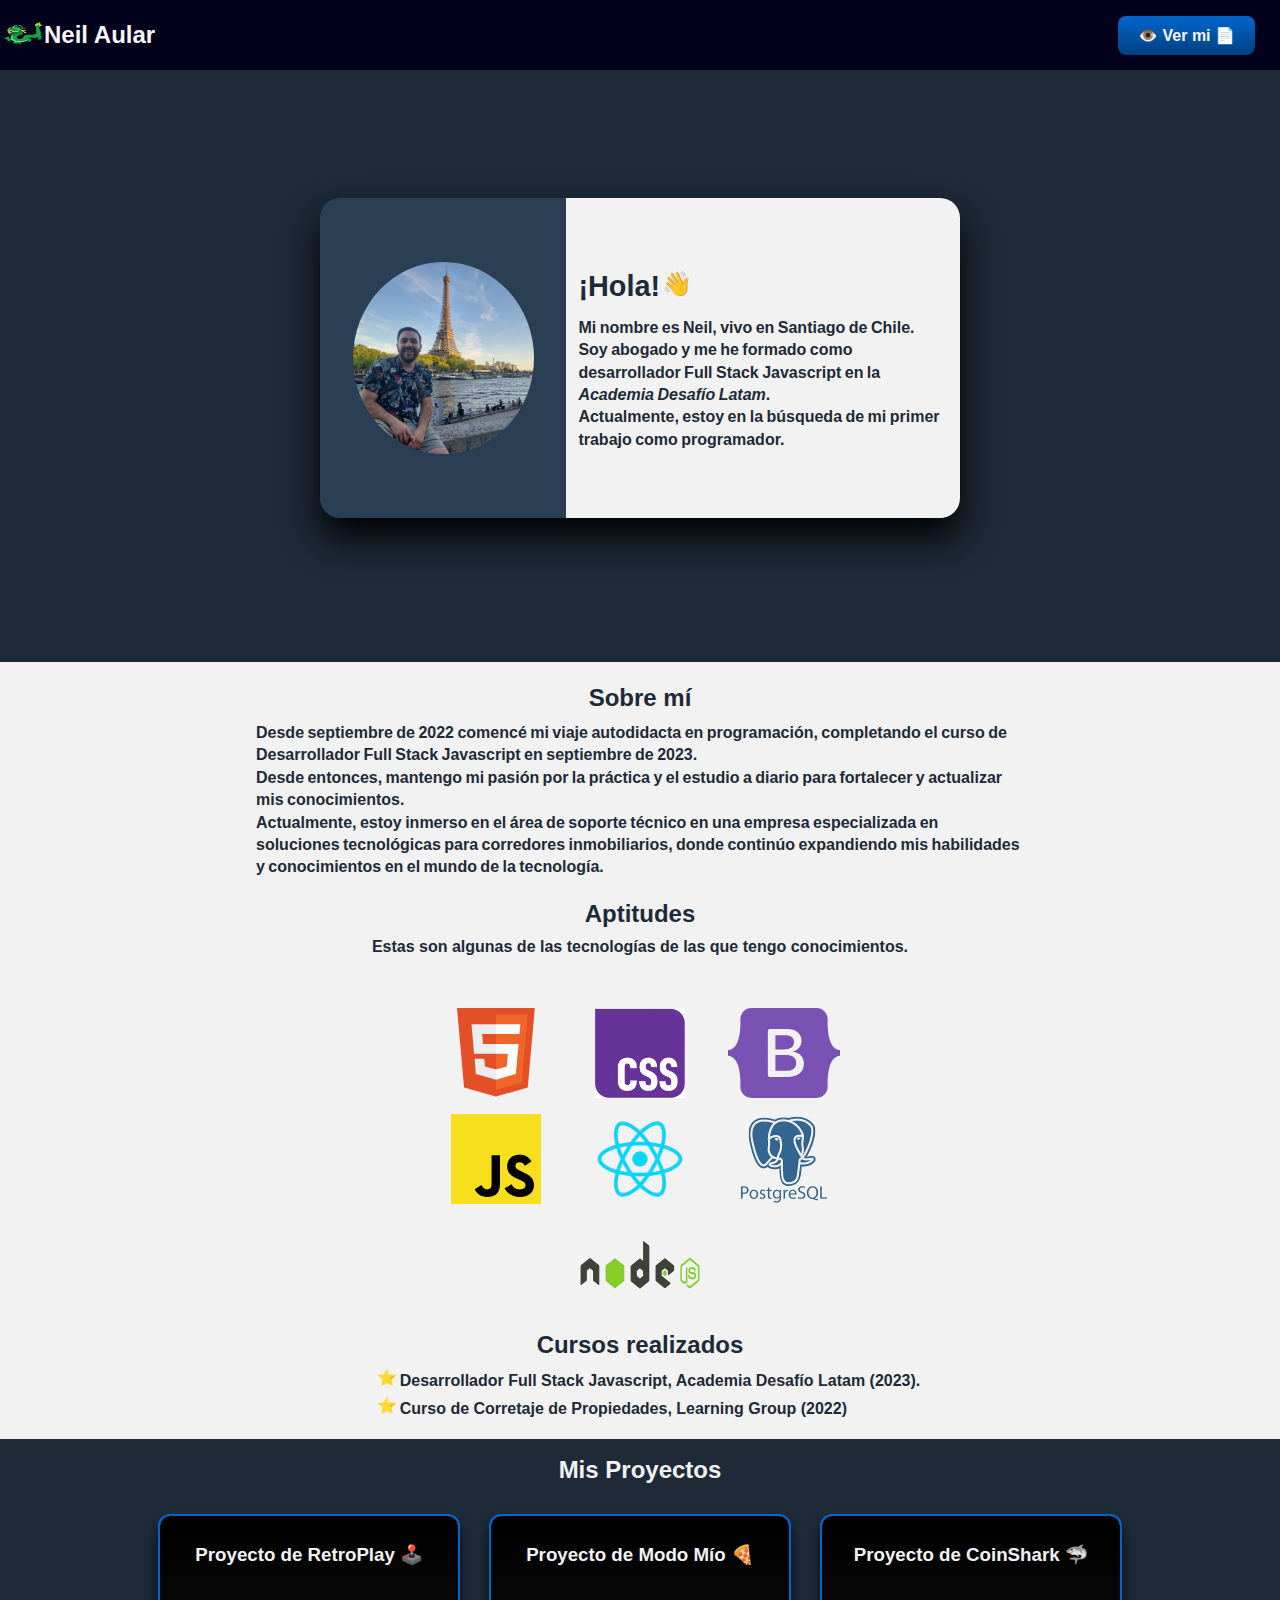
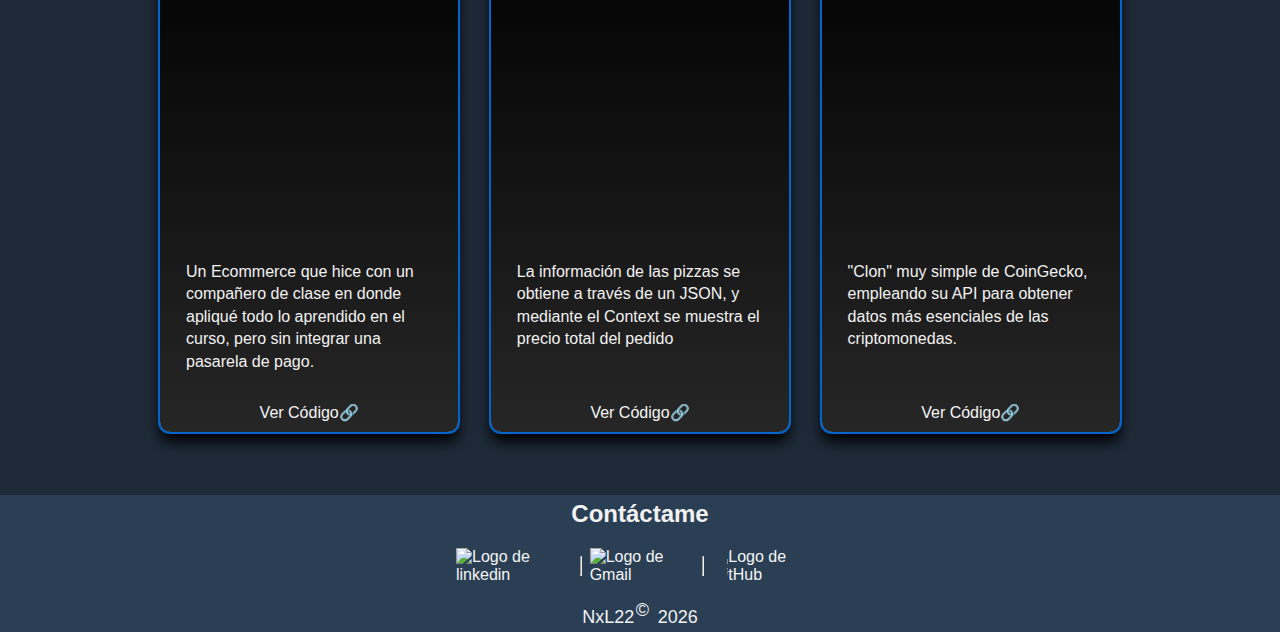
==== commit 577927ac: "add new official logotype CSS" ====
--- a/index.html
+++ b/index.html
@@ -76,7 +76,7 @@
 				<div class="grid-container">
 					<img src="./assets/imagenes/HTML.svg" decoding="async" loading="lazy" class="tech" alt="Logo de HTML">
 
-					<img src="./assets/imagenes/CSS.svg" decoding="async" loading="lazy" class="tech" alt="Logo de CSS">
+					<img src="./assets/imagenes/css.webp" decoding="async" loading="lazy" class="tech" alt="Logo de CSS">
 
 					<img src="./assets/imagenes/BOOTSTRAP.svg" decoding="async" loading="lazy" class="tech bootstrap"
 						alt="Logo de BOOTSTRAP">
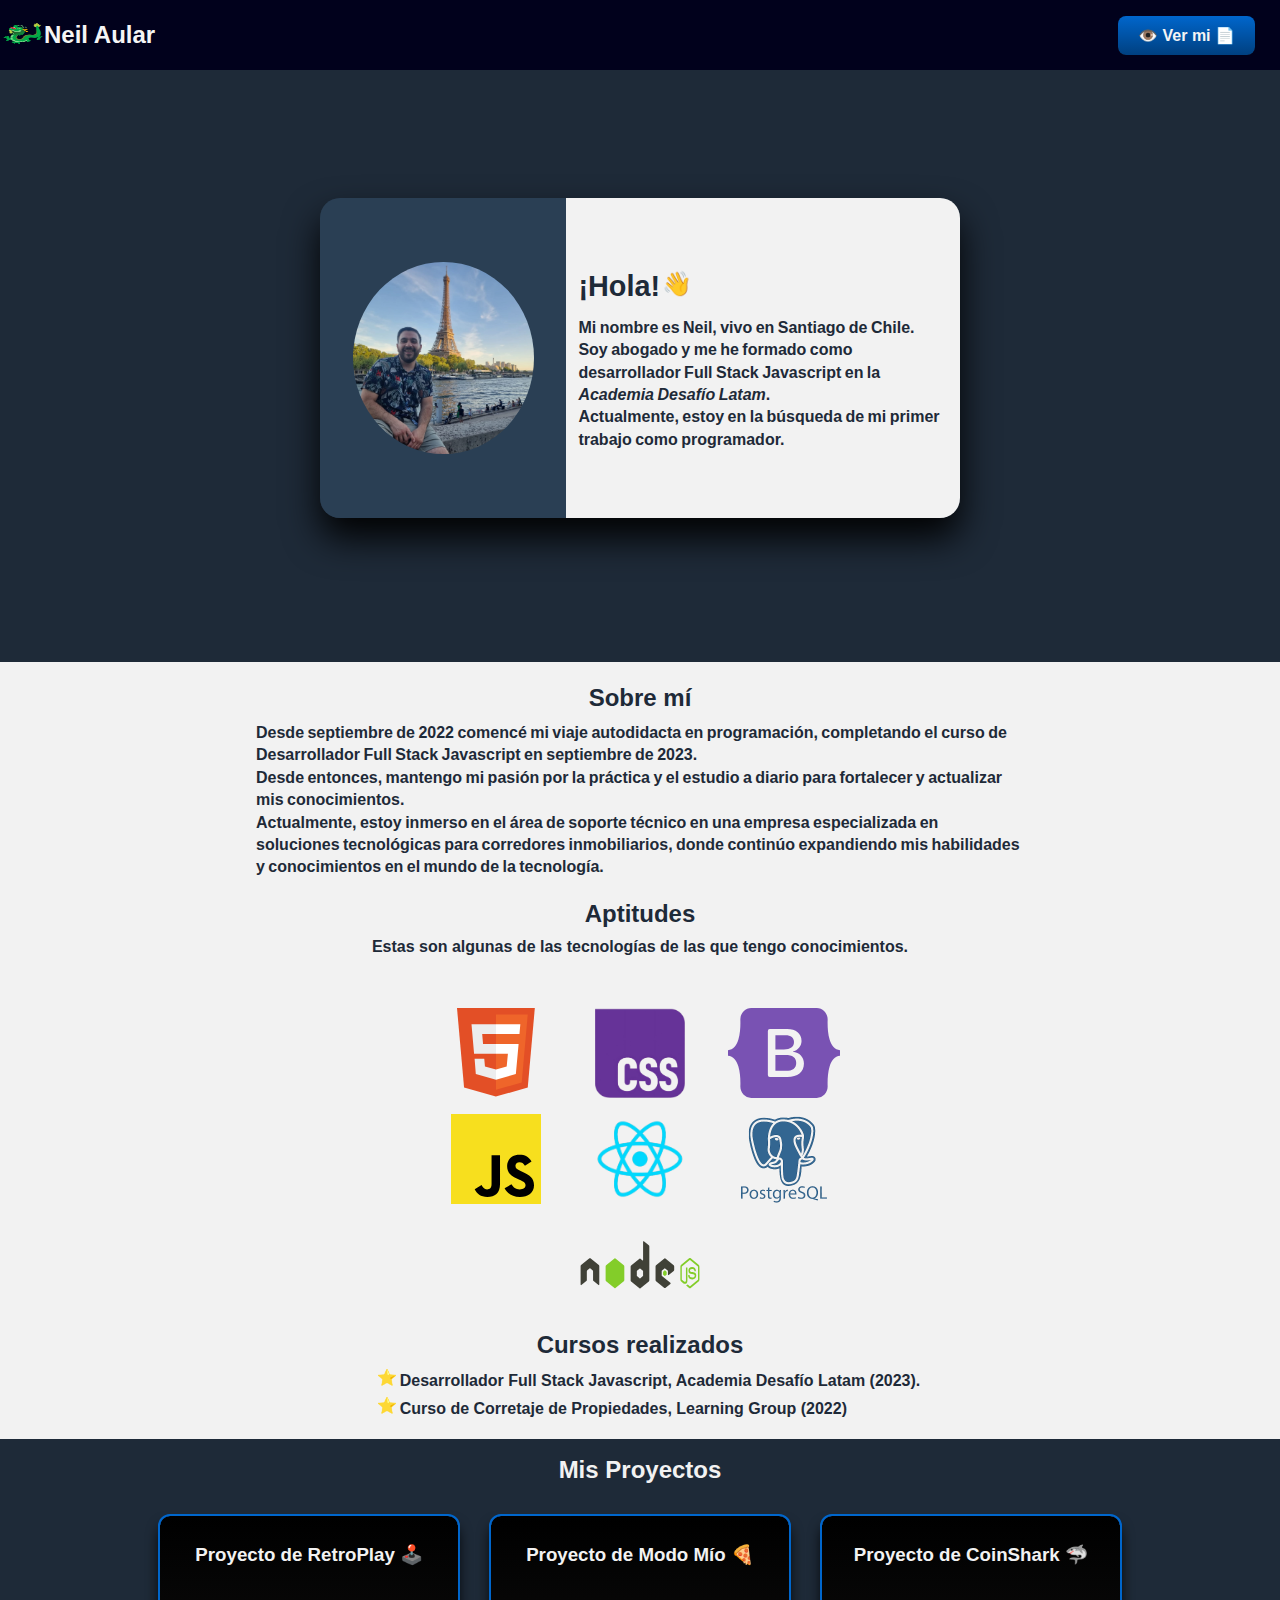
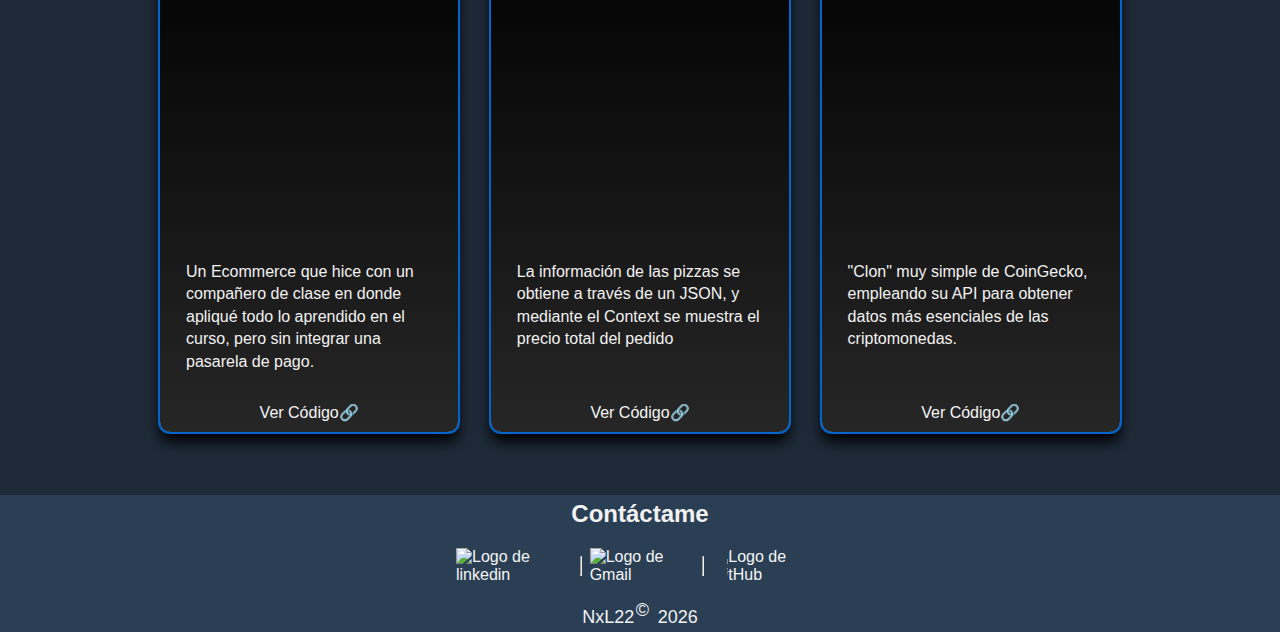
==== commit 72f92c3d: "add new official logotype CSS" ====
--- a/index.html
+++ b/index.html
@@ -76,7 +76,7 @@
 				<div class="grid-container">
 					<img src="./assets/imagenes/HTML.svg" decoding="async" loading="lazy" class="tech" alt="Logo de HTML">
 
-					<img src="./assets/imagenes/css.webp" decoding="async" loading="lazy" class="tech" alt="Logo de CSS">
+					<img src="./assets/imagenes/css.png" decoding="async" loading="lazy" class="tech" alt="Logo de CSS">
 
 					<img src="./assets/imagenes/BOOTSTRAP.svg" decoding="async" loading="lazy" class="tech bootstrap"
 						alt="Logo de BOOTSTRAP">
